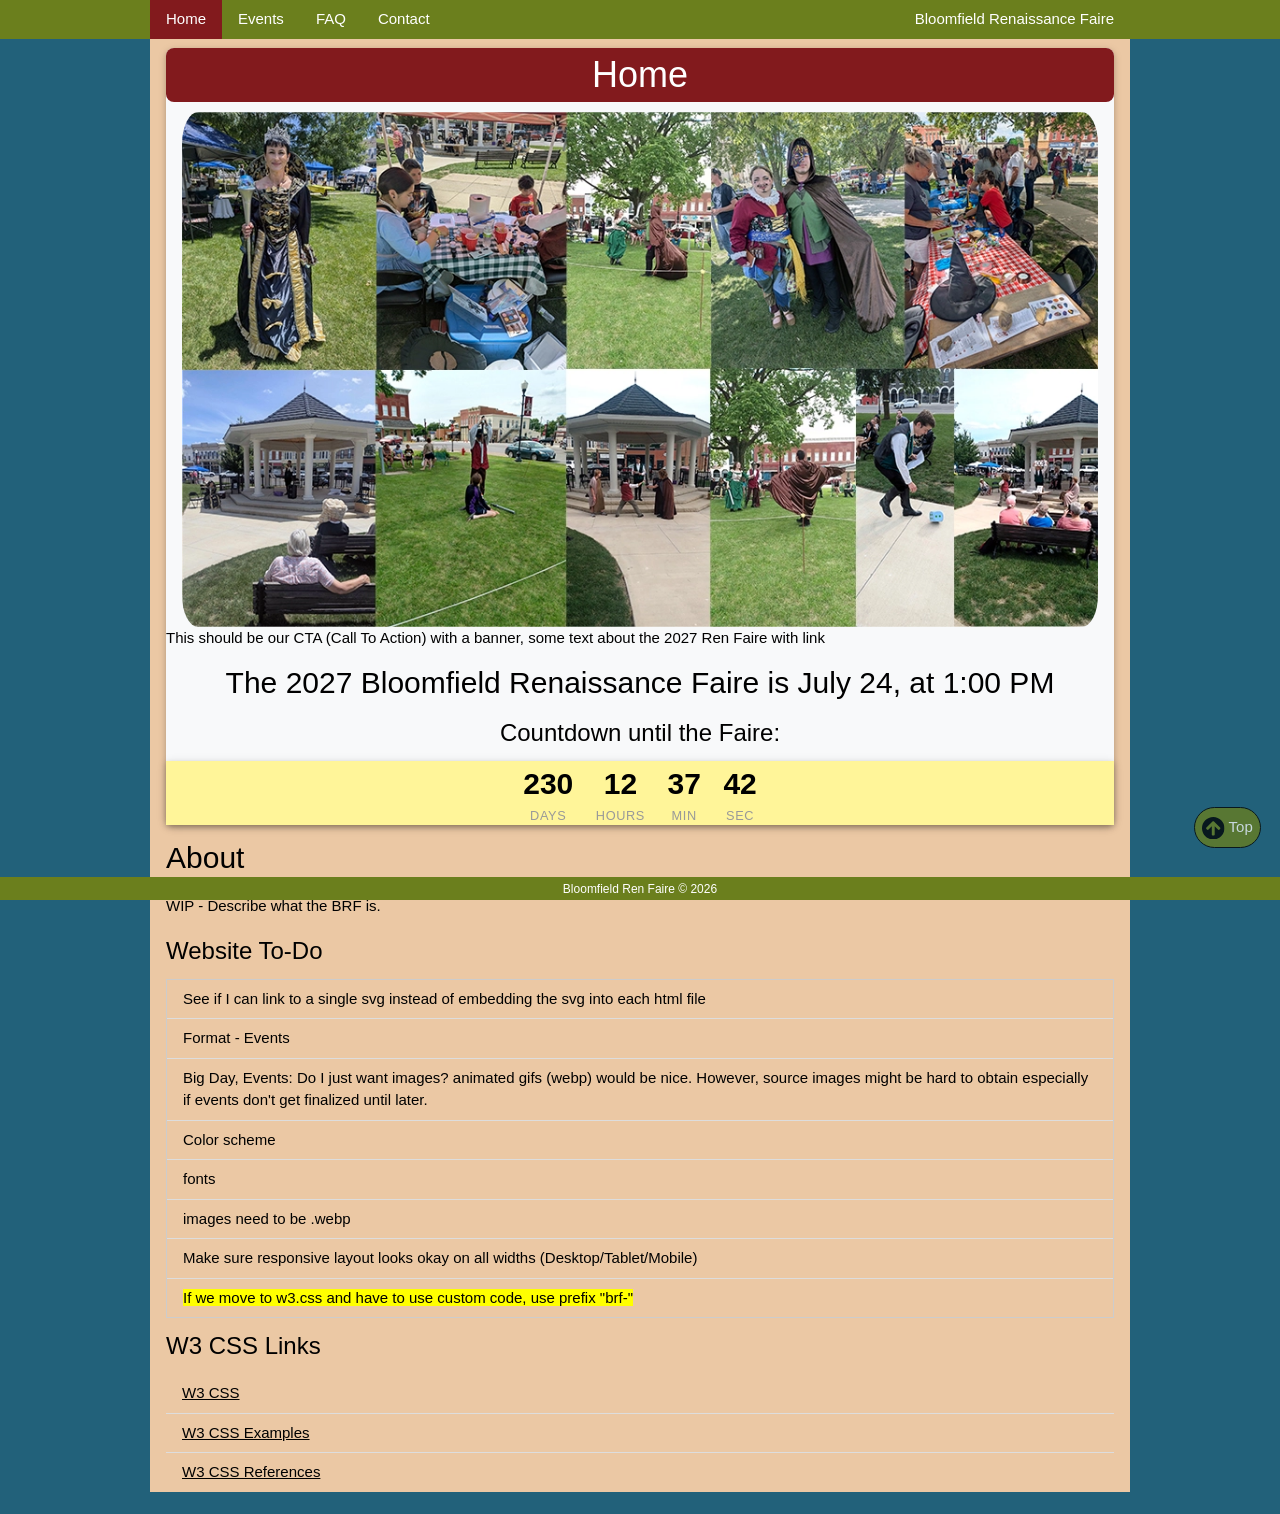
==== index.html @ 75dfee4a "0.0.5" ====
<!DOCTYPE html>
<html lang="en">
<head>
    <meta charset="UTF-8">
    <meta name="viewport" content="width=device-width, initial-scale=1.0">
    <link rel="shortcut icon" href="images/favicon.ico">
    <!-- W3 CSS -->
    <link rel="stylesheet" href="css/w3.css">
    <!-- Custom CSS -->
    <link rel="stylesheet" href="css/brf-css.css">
    <title>Bloomfield Ren Faire</title>
</head>
<body>

<header class="w3-top brf-green">
    <!-- 
        Currently, we need two menus. The Desktop menu needs to be at least allowed to show the mobile menu button and hide other desktop menu links.
    -->
    <nav class="w3-bar w3-content">
        <a class="w3-bar-item w3-button w3-hide-large w3-hide-medium w3-right" href="javascript:void(0)" onclick="mobileMenu()"><svg class="icon"><use href="#icon-bars"></use></svg></a>
        <a href="index.html" class="w3-bar-item w3-button w3-right w3-hide-small w3-text-white">Bloomfield Renaissance Faire</a>
        <a href="index.html" class="w3-bar-item w3-button w3-hide-small w3-text-white brf-maroon">Home</a>
        <a href="events.html" class="w3-bar-item w3-button w3-hide-small w3-text-white">Events</a>
        <a href="faq.html" class="w3-bar-item w3-button w3-hide-small w3-text-white">FAQ</a>
        <a href="contact.html" class="w3-bar-item w3-button w3-hide-small w3-text-white">Contact</a>
    </nav>
    <nav class="w3-bar-block w3-hide w3-hide-large w3-hide-medium" id="mobileMenu">
        <a href="index.html" class="w3-bar-item w3-button w3-mobile w3-text-white brf-maroon">Home</a>
        <a href="events.html" class="w3-bar-item w3-button w3-mobile w3-text-white">Events</a>
        <a href="faq.html" class="w3-bar-item w3-button w3-mobile w3-text-white">FAQ</a>
        <a href="contact.html" class="w3-bar-item w3-button w3-mobile w3-text-white">Contact</a>
    </nav>
</header>
    <main class="w3-content w3-container brf-parchment">
        <section class="w3-card w3-round-large w3-paper">
            <h1 class="w3-text-center w3-round-large w3-text-white brf-maroon">Home</h1>
            <img class="w3-image w3-round-xxlarge w3-container" src="images/home-banner.webp" alt="BRF Welcome Banner">
            <figcaption>
                This should be our CTA (Call To Action) with a banner, some text about the 2027 Ren Faire with link
                <h2 class="w3-text-center">The 2027 Bloomfield Renaissance Faire is July 24, at 1:00 PM</h2>
                <h3 class="w3-text-center" id="target-label">Countdown until the Faire:</h1>

                <div class="w3-flex w3-card w3-note countdown" id="countdown">
                    <div class="w3-text-center">
                        <div class="value" id="days">--</div>
                        <div class="label">Days</div>
                    </div>
                    <div class="w3-text-center">
                        <div class="value" id="hours">--</div>
                        <div class="label">Hours</div>
                    </div>
                    <div class="w3-text-center">
                        <div class="value" id="minutes">--</div>
                        <div class="label">Min</div>
                    </div>
                    <div class="w3-text-center">
                        <div class="value" id="seconds">--</div>
                        <div class="label">Sec</div>
                    </div>
                </div>

                <div class="debug" id="debug"></div>
            </figcaption>
        </section>
        <section>
            <h2>About</h2>
            <p>WIP - Describe what the BRF is.</p>
        </section>
        <section>
            <h3>Website To-Do</h3>
            <ul class="w3-ul w3-border">
                <li>See if I can link to a single svg instead of embedding the svg into each html file</li>
                <li>Format - Events</li>
                <li>Big Day, Events: Do I just want images? animated gifs (webp) would be nice. However, source images might be hard to obtain especially if events don't get finalized until later.</li>
                <li>Color scheme</li>
                <li>fonts</li>
                <li>images need to be .webp</li>
                <li>Make sure responsive layout looks okay on all widths (Desktop/Tablet/Mobile)</li>
                <li><mark>If we move to w3.css and have to use custom code, use prefix "brf-"</mark></li>
            </ul>
        </section>
        <section> 
            <h3>W3 CSS Links</h3>
            <ul class="w3-ul">
                <li><a href="https://www.w3schools.com/w3css/default.asp" target="_blank">W3 CSS</a></li>
                <li><a href="https://www.w3schools.com/w3css/w3css_examples.asp" target="_blank">W3 CSS Examples</a></li>
                <li><a href="https://www.w3schools.com/w3css/w3css_references.asp" target="_blank">W3 CSS References</a></li>
            </ul>
        </section>

        <a href="#" class="to-top w3-button w3-text-white"><svg class="icon"><use href="#icon-up-arrow"></use></svg> Top</a>
    </main>
    <footer class="w3-bottom w3-container w3-text-center w3-text-white brf-green">
        <small>Bloomfield Ren Faire &copy <span id="copyright-year"></span></small>
    </footer>
    <!-- Custom Javascript -->
	<script src="js/brf-general.js"></script>
	<script src="js/brf-countdown.js"></script>
    <!-- ============================================= -->
    <!-- The Sprite Sheet                              -->
    <!-- Hidden on the page, referenced above via <use>. -->
    <!-- Add new <symbol> blocks here as your icon set   -->
    <!-- grows. Each needs a unique id and a viewBox.    -->
    <!-- ============================================= -->
    <svg style="display:none">
        <symbol id="icon-bars" viewBox="0 0 100 88">
            <path d="M17.86,111.61C7.99,111.61 0,103.61 0,93.75L0,49.11C0,39.24 7.99,31.25 17.86,31.25L482.15,31.25C492.02,31.25 500.01,39.25 500.01,49.11L500.01,93.75C500.01,103.62 492.01,111.61 482.15,111.61L17.86,111.61ZM17.86,290.18C7.99,290.18 0,282.18 0,272.32L0,227.68C0,217.81 8,209.82 17.86,209.82L482.15,209.82C492.02,209.82 500.01,217.82 500.01,227.68L500.01,272.32C500.01,282.19 492.01,290.18 482.15,290.18L17.86,290.18ZM17.86,468.75C7.99,468.75 0,460.75 0,450.89L0,406.25C0,396.38 8,388.39 17.86,388.39L482.15,388.39C492.02,388.39 500.01,396.39 500.01,406.25L500.01,450.89C500.01,460.76 492.01,468.75 482.15,468.75L17.86,468.75Z" transform="matrix(1,0,0,1,-150,-6.249875) matrix(1.05,0,0,1.18125,600.059991,18.379994) matrix(0.190472,0,0,0.169309,-428.628544,-15.559782)" />
        </symbol>

        <symbol id="icon-up-arrow" viewBox="0 0 100 100">
            <path d="M0,250C0,111.9 111.9,0 250,0C388.1,0 500,111.9 500,250C500,388.1 388.1,500 250,500C111.9,500 0,388.1 0,250ZM144.76,279.13L217.74,203.02L217.74,387.09C217.74,400.5 228.53,411.28 241.93,411.28L258.06,411.28C271.47,411.28 282.25,400.49 282.25,387.09L282.25,203.02L355.23,279.13C364.6,288.91 380.23,289.11 389.81,279.53L400.8,268.44C410.28,258.96 410.28,243.64 400.8,234.27L267.13,100.5C257.65,91.02 242.33,91.02 232.96,100.5L99.09,234.27C89.61,243.75 89.61,259.07 99.09,268.44L110.08,279.53C119.76,289.11 135.38,288.9 144.76,279.13Z" transform="matrix(1,0,0,1,-300,-0) matrix(1,0,0,1,150,0) matrix(0.2,0,0,0.2,150,0)" />
        </symbol>

        <symbol id="icon-envelope" viewBox="-12 -8 100 75">
            <path d="M490.53,186.33C494.34,183.3 500,186.13 500,190.92L500,390.63C500,416.51 479,437.51 453.12,437.51L46.88,437.51C21,437.51 0,416.51 0,390.63L0,191.02C0,186.14 5.57,183.4 9.47,186.43C31.34,203.42 60.35,225 159.96,297.37C180.57,312.41 215.33,344.05 250,343.85C284.86,344.14 320.31,311.82 340.14,297.37C439.75,225.01 468.66,203.33 490.53,186.33ZM250,312.5L250,312.49C227.34,312.88 194.73,283.97 178.32,272.06C48.73,178.02 38.86,169.72 8.98,146.38C3.32,141.88 0,135.15 0,127.92L0,109.37C0,83.5 21,62.5 46.88,62.5L453.12,62.5C479,62.5 500,83.5 500,109.38L500,127.93C500,135.16 496.68,142 491.02,146.39C461.13,169.82 451.27,178.03 321.68,272.07C305.27,283.98 272.66,312.89 250,312.5Z" transform="matrix(1,0,0,1,-162.5,-321.87425) matrix(0.15,0,0,0.15,162.5,312.49925)" />
        </symbol>

        <symbol id="icon-facebook-square" viewBox="0 0 640 640">
            <path d="M160 96C124.7 96 96 124.7 96 160L96 480C96 515.3 124.7 544 160 544L258.2 544L258.2 398.2L205.4 398.2L205.4 320L258.2 320L258.2 286.3C258.2 199.2 297.6 158.8 383.2 158.8C399.4 158.8 427.4 162 438.9 165.2L438.9 236C432.9 235.4 422.4 235 409.3 235C367.3 235 351.1 250.9 351.1 292.2L351.1 320L434.7 320L420.3 398.2L351 398.2L351 544L480 544C515.3 544 544 515.3 544 480L544 160C544 124.7 515.3 96 480 96L160 96z"/>
        </symbol>

        <symbol id="icon-instagram-square" viewBox="0 0 640 640">
            <path d="M290.4 275.7C274 286 264.5 304.5 265.5 323.8C266.6 343.2 278.2 360.4 295.6 368.9C313.1 377.3 333.8 375.5 349.6 364.3C366 354 375.5 335.5 374.5 316.2C373.4 296.8 361.8 279.6 344.4 271.1C326.9 262.7 306.2 264.5 290.4 275.7zM432.7 207.3C427.5 202.1 421.2 198 414.3 195.3C396.2 188.2 356.7 188.5 331.2 188.8C327.1 188.8 323.3 188.9 320 188.9C316.7 188.9 312.8 188.9 308.6 188.8C283.1 188.5 243.8 188.1 225.7 195.3C218.8 198 212.6 202.1 207.3 207.3C202 212.5 198 218.8 195.3 225.7C188.2 243.8 188.6 283.4 188.8 308.9C188.8 313 188.9 316.8 188.9 320C188.9 323.2 188.9 327 188.8 331.1C188.6 356.6 188.2 396.2 195.3 414.3C198 421.2 202.1 427.4 207.3 432.7C212.5 438 218.8 442 225.7 444.7C243.8 451.8 283.3 451.5 308.8 451.2C312.9 451.2 316.7 451.1 320 451.1C323.3 451.1 327.2 451.1 331.4 451.2C356.9 451.5 396.2 451.9 414.3 444.7C421.2 442 427.4 437.9 432.7 432.7C438 427.5 442 421.2 444.7 414.3C451.9 396.3 451.5 356.9 451.2 331.3C451.2 327.1 451.1 323.2 451.1 319.9C451.1 316.6 451.1 312.8 451.2 308.5C451.5 283 451.9 243.6 444.7 225.5C442 218.6 437.9 212.4 432.7 207.1L432.7 207.3zM365.6 251.8C383.7 263.9 396.2 282.7 400.5 304C404.8 325.3 400.3 347.5 388.2 365.6C382.2 374.6 374.5 382.2 365.6 388.2C356.7 394.2 346.6 398.3 336 400.4C314.7 404.6 292.5 400.2 274.4 388.1C256.3 376 243.8 357.2 239.5 335.9C235.2 314.6 239.7 292.4 251.7 274.3C263.7 256.2 282.6 243.7 303.9 239.4C325.2 235.1 347.4 239.6 365.5 251.6L365.6 251.6zM394.8 250.5C391.7 248.4 389.2 245.4 387.7 241.9C386.2 238.4 385.9 234.6 386.6 230.8C387.3 227 389.2 223.7 391.8 221C394.4 218.3 397.9 216.5 401.6 215.8C405.3 215.1 409.2 215.4 412.7 216.9C416.2 218.4 419.2 220.8 421.3 223.9C423.4 227 424.5 230.7 424.5 234.5C424.5 237 424 239.5 423.1 241.8C422.2 244.1 420.7 246.2 419 248C417.3 249.8 415.1 251.2 412.8 252.2C410.5 253.2 408 253.7 405.5 253.7C401.7 253.7 398 252.6 394.9 250.5L394.8 250.5zM544 160C544 124.7 515.3 96 480 96L160 96C124.7 96 96 124.7 96 160L96 480C96 515.3 124.7 544 160 544L480 544C515.3 544 544 515.3 544 480L544 160zM453 453C434.3 471.7 411.6 477.6 386 478.9C359.6 480.4 280.4 480.4 254 478.9C228.4 477.6 205.7 471.7 187 453C168.3 434.3 162.4 411.6 161.2 386C159.7 359.6 159.7 280.4 161.2 254C162.5 228.4 168.3 205.7 187 187C205.7 168.3 228.5 162.4 254 161.2C280.4 159.7 359.6 159.7 386 161.2C411.6 162.5 434.3 168.3 453 187C471.7 205.7 477.6 228.4 478.8 254C480.3 280.3 480.3 359.4 478.8 385.9C477.5 411.5 471.7 434.2 453 452.9L453 453z"/>
        </symbol>

        <symbol id="icon-tiktok" viewBox="0 0 640 640">
            <path d="M544.5 273.9C500.5 274 457.5 260.3 421.7 234.7L421.7 413.4C421.7 446.5 411.6 478.8 392.7 506C373.8 533.2 347.1 554 316.1 565.6C285.1 577.2 251.3 579.1 219.2 570.9C187.1 562.7 158.3 545 136.5 520.1C114.7 495.2 101.2 464.1 97.5 431.2C93.8 398.3 100.4 365.1 116.1 336C131.8 306.9 156.1 283.3 185.7 268.3C215.3 253.3 248.6 247.8 281.4 252.3L281.4 342.2C266.4 337.5 250.3 337.6 235.4 342.6C220.5 347.6 207.5 357.2 198.4 369.9C189.3 382.6 184.4 398 184.5 413.8C184.6 429.6 189.7 444.8 199 457.5C208.3 470.2 221.4 479.6 236.4 484.4C251.4 489.2 267.5 489.2 282.4 484.3C297.3 479.4 310.4 469.9 319.6 457.2C328.8 444.5 333.8 429.1 333.8 413.4L333.8 64L421.8 64C421.7 71.4 422.4 78.9 423.7 86.2C426.8 102.5 433.1 118.1 442.4 131.9C451.7 145.7 463.7 157.5 477.6 166.5C497.5 179.6 520.8 186.6 544.6 186.6L544.6 274z"/>
        </symbol>

        <symbol id="icon-bpl" viewBox="0 0 100 100">
            <path d="M0,-1.046C-0.229,-1.096 -0.664,-1.177 -1.258,-1.275C-2.076,-2.069 -3.303,-3.435 -3.534,-4.166C-3.889,-5.292 -3.895,-7.152 -3.895,-7.171L-3.895,-7.902L-4.625,-7.921C-5.168,-7.935 -17.946,-8.233 -23.57,-6.435C-29.168,-4.644 -30.784,-2.978 -30.95,-2.794C-31.227,-2.485 -31.202,-2.011 -30.894,-1.734C-30.586,-1.457 -30.113,-1.481 -29.834,-1.79C-29.826,-1.798 -28.329,-3.338 -23.113,-5.006C-18.46,-6.494 -8.164,-6.471 -5.373,-6.433C-5.349,-5.976 -5.295,-5.364 -5.196,-4.759C-7.93,-4.942 -15.585,-5.388 -19.812,-4.95C-25.01,-4.411 -29.384,-1.724 -29.568,-1.61C-29.92,-1.392 -30.028,-0.93 -29.81,-0.578C-29.667,-0.349 -29.422,-0.223 -29.171,-0.223C-29.037,-0.223 -28.9,-0.26 -28.777,-0.336C-28.735,-0.362 -24.502,-2.955 -19.657,-3.458C-15.286,-3.912 -6.783,-3.366 -4.752,-3.224C-4.484,-2.701 -4.066,-2.14 -3.636,-1.63C-9.253,-2.399 -19.637,-3.378 -24.862,-1.618C-26.778,-0.973 -28.651,0.388 -30.004,1.539C-30.52,-0.369 -32.245,-1.78 -34.316,-1.78C-36.337,-1.78 -38.026,-0.433 -38.586,1.406C-39.925,0.285 -41.729,-0.998 -43.571,-1.618C-48.796,-3.378 -59.18,-2.399 -64.797,-1.63C-64.367,-2.14 -63.949,-2.701 -63.681,-3.224C-61.65,-3.366 -53.147,-3.912 -48.776,-3.458C-43.931,-2.955 -39.698,-0.362 -39.656,-0.336C-39.533,-0.26 -39.396,-0.223 -39.262,-0.223C-39.011,-0.223 -38.766,-0.349 -38.623,-0.578C-38.405,-0.93 -38.513,-1.392 -38.865,-1.61C-39.049,-1.724 -43.423,-4.411 -48.622,-4.95C-52.848,-5.388 -60.503,-4.942 -63.237,-4.759C-63.138,-5.364 -63.084,-5.976 -63.06,-6.433C-60.269,-6.471 -49.973,-6.494 -45.32,-5.006C-40.104,-3.338 -38.607,-1.798 -38.599,-1.79C-38.32,-1.481 -37.847,-1.457 -37.539,-1.734C-37.231,-2.011 -37.206,-2.485 -37.483,-2.794C-37.649,-2.978 -39.265,-4.644 -44.863,-6.435C-50.487,-8.233 -63.265,-7.935 -63.808,-7.921L-64.538,-7.902L-64.539,-7.171C-64.539,-7.152 -64.544,-5.292 -64.899,-4.166C-65.13,-3.435 -66.357,-2.069 -67.175,-1.275C-67.769,-1.177 -68.204,-1.096 -68.433,-1.046C-68.837,-0.957 -69.093,-0.557 -69.004,-0.152C-68.916,0.251 -68.514,0.509 -68.111,0.419C-65.345,-0.189 -50.257,-2.287 -44.05,-0.196C-42.042,0.48 -40,2.119 -38.743,3.263C-38.465,5.472 -36.6,7.187 -34.316,7.187C-32.101,7.187 -30.272,5.577 -29.909,3.465C-28.681,2.323 -26.515,0.522 -24.383,-0.196C-18.176,-2.287 -3.088,-0.189 -0.322,0.419C0.081,0.509 0.483,0.251 0.571,-0.152C0.66,-0.557 0.404,-0.957 0,-1.046" style="fill-rule:nonzero" transform="matrix(1,0,0,1,-299.844919,-900) matrix(1,0,0,1,299.844919,0) matrix(1,0,0,1,15.1945,928.7642) matrix(1.077426,0,0,1.077426,71.671254,36.372561)" />
            <path d="M0,9.211C0.249,8.652 0.691,8.168 1.376,7.924C2.731,7.442 3.372,5.894 2.755,4.595C2.441,3.935 2.451,3.267 2.673,2.694L-0.021,0C-2.193,2.505 -3.576,5.7 -3.805,9.211L0,9.211Z" style="fill-rule:nonzero" transform="matrix(1,0,0,1,-299.844919,-900) matrix(1,0,0,1,299.844919,0) matrix(1,0,0,1,15.1945,928.7642) matrix(1.077426,0,0,1.077426,22.479529,15.736293)" />
            <path d="M-4.197,-13.279L-0.392,-13.279C-0.623,-7.178 -2.961,-1.147 -7.403,3.64L-10.111,0.932C-6.42,-3.103 -4.447,-8.156 -4.197,-13.279" style="fill-rule:nonzero" transform="matrix(1,0,0,1,-299.844919,-900) matrix(1,0,0,1,299.844919,0) matrix(1,0,0,1,15.1945,928.7642) matrix(-0.761855,-0.761855,-0.761855,0.761855,3.734395,17.247117)" />
            <path d="M1.092,-0.017C0.636,4.026 1.594,7.935 3.603,11.194L1.092,12.97C-1.367,9.064 -2.533,4.342 -1.941,-0.538L1.092,-0.017Z" style="fill-rule:nonzero" transform="matrix(1,0,0,1,-299.844919,-900) matrix(1,0,0,1,299.844919,0) matrix(1,0,0,1,15.1945,928.7642) matrix(1.061912,0.182184,0.182184,-1.061912,15.068913,25.443299)" />
            <path d="M0,5.944C0.573,5.721 1.241,5.712 1.902,6.026C3.201,6.643 4.749,6.002 5.23,4.647L5.231,4.647C5.474,3.962 5.959,3.52 6.517,3.271L6.517,-0.699C2.987,-0.429 -0.211,1.013 -2.703,3.241L0,5.944Z" style="fill-rule:nonzero" transform="matrix(1,0,0,1,-299.844919,-900) matrix(1,0,0,1,299.844919,0) matrix(1,0,0,1,15.1945,928.7642) matrix(1.077426,0,0,1.077426,26.883293,10.710962)" />
            <path d="M4.862,-1.85C4.418,1.98 5.216,5.954 7.364,9.433L4.862,11.223C2.227,7.05 1.26,2.254 1.827,-2.353L4.862,-1.85Z" style="fill-rule:nonzero" transform="matrix(1,0,0,1,-299.844919,-900) matrix(1,0,0,1,299.844919,0) matrix(1,0,0,1,15.1945,928.7642) matrix(0.626732,0.876387,0.876387,-0.626732,21.022568,7.260719)" />
            <path d="M-7.277,-9.643L-3.614,-9.643C-3.859,-3.117 -6.471,2.802 -10.622,7.277L-13.306,4.592C-9.803,0.81 -7.563,-4.161 -7.277,-9.643" style="fill-rule:nonzero" transform="matrix(1,0,0,1,-299.844919,-900) matrix(1,0,0,1,299.844919,0) matrix(1,0,0,1,15.1945,928.7642) matrix(0,-1.077426,-1.077426,0,23.514827,-5.53878)" />
            <path d="M0,0.617C0.559,0.866 1.043,1.308 1.287,1.993C1.769,3.348 3.317,3.989 4.616,3.372C5.276,3.058 5.944,3.068 6.517,3.29L9.409,0.399C6.855,-1.805 3.586,-3.19 0,-3.372L0,0.617Z" style="fill-rule:nonzero" transform="matrix(1,0,0,1,-299.844919,-900) matrix(1,0,0,1,299.844919,0) matrix(1,0,0,1,15.1945,928.7642) matrix(1.077426,0,0,1.077426,36.05984,13.57002)" />
            <path d="M6.943,-7.155C6.442,-3.044 7.405,0.935 9.448,4.239L6.943,6.024C4.446,2.073 3.273,-2.718 3.909,-7.665L6.943,-7.155Z" style="fill-rule:nonzero" transform="matrix(1,0,0,1,-299.844919,-900) matrix(1,0,0,1,299.844919,0) matrix(1,0,0,1,15.1945,928.7642) matrix(-0.178467,1.062543,1.062543,0.178467,44.901818,1.681121)" />
            <path d="M-5.107,-2.828L-1.581,-2.828C-1.811,3.272 -4.148,9.304 -8.591,14.092L-11.173,11.51C-7.393,7.458 -5.369,2.353 -5.107,-2.828" style="fill-rule:nonzero" transform="matrix(1,0,0,1,-299.844919,-900) matrix(1,0,0,1,299.844919,0) matrix(1,0,0,1,15.1945,928.7642) matrix(0.761855,-0.761855,-0.761855,-0.761855,53.34097,2.54682)" />
            <path d="M0,16.921L3.434,16.921C3.19,10.395 0.577,4.476 -3.574,0L-6.06,2.486C-2.505,6.312 -0.248,11.359 0,16.921" style="fill-rule:nonzero" transform="matrix(1,0,0,1,-299.844919,-900) matrix(1,0,0,1,299.844919,0) matrix(1,0,0,1,15.1945,928.7642) matrix(1.077426,0,0,1.077426,59.665494,7.429337)" />
            <path d="M0,-3.615C0.223,-3.042 0.232,-2.374 -0.082,-1.713C-0.699,-0.414 -0.058,1.134 1.297,1.615C1.982,1.859 2.424,2.344 2.673,2.902L6.875,2.902C6.64,-0.708 5.18,-3.982 2.902,-6.517L0,-3.615Z" style="fill-rule:nonzero" transform="matrix(1,0,0,1,-299.844919,-900) matrix(1,0,0,1,299.844919,0) matrix(1,0,0,1,15.1945,928.7642) matrix(1.077426,0,0,1.077426,44.605446,22.53356)" />
            <path d="M4.445,-10.067C3.959,-6.177 4.758,-2.125 6.959,1.415L4.445,3.187C1.76,-1.049 0.799,-5.924 1.414,-10.592L4.445,-10.067Z" style="fill-rule:nonzero" transform="matrix(1,0,0,1,-299.844919,-900) matrix(1,0,0,1,299.844919,0) matrix(1,0,0,1,15.1945,928.7642) matrix(-0.880637,0.620746,0.620746,0.880637,59.418282,20.095478)" />
        </symbol>
    </svg>
</body>
</html>
---- css/brf-css.css ----
/*! Bloomfield Ren Faire version 0.0.5 - Aug 2026 */

/* Variables */
:root{
    --color-primary: #EBC8A4; /* Parchment */
    --color-secondary: #6B7F1D; /* Green */
    --color-accent: #821A1D; /* Maroon */
    --site-bg: #22617A; /* Blue */
}

.brf-parchment {
    background-color: var(--color-primary);
}

.brf-green {
    background-color: var(--color-secondary);
}

.brf-maroon {
    background-color: var(--color-accent);
}

.brf-blue {
    background-color: var(--site-bg);
}

body {
    background-color: var(--site-bg);
    margin-top: 38px;
    margin-bottom: 22px;
}

.to-top {
    background-color: var(--color-secondary);
    position: fixed;
    right: 1.25rem;
    bottom: 3.5rem;
    z-index: 2;
    opacity: 0.75;
    border-radius: 2rem;
    border: 0.1rem solid black;
    display: inline-block;
    padding: 0.5rem;
    vertical-align: middle;
}

/* Icons */
/* fill: currentColor makes the icon inherit the CSS `color` property,
     same as an icon font would with `color`, but with no font build step. */
    .icon {
        width: 1.5rem;
        height: 1.5rem;
        fill: currentColor;
        display: inline-block;
        vertical-align: middle;
    }
    
    #icon-up-arrow {
        color: black;
    }
    
    #icon-envelope {
        color: white;
    }
    
    #icon-facebook-square {
        color: #1877F2; /* Official color */
    }
    
    /* Special class to ensure icon reminds highly visible */
    .brf-bg-white {
        background-color: white;
    }
    
    .brf-bg-black {
        background-color: black;
    }
    
    #icon-instagram-square {
        color: #E1306C;  /* This is only one gradient color for now */
    }
    
    /* Countdown */
    .countdown {
        gap: 1.5rem;
        justify-content: center;
    }
    
    .value {
        font-size: 2rem;
        font-weight: 700;
        font-variant-numeric: tabular-nums;
    }
    
    .label {
        font-size: 0.85rem;
        text-transform: uppercase;
        letter-spacing: 0.05em;
        color: #999;
    }
    
    .debug {
        margin-top: 2rem;
        font-size: 0.9rem;
        color: #666;
        display: none; /* Hide this, display: inline to show for debugging help */
    }
    
    .finished {
        font-size: 1.5rem;
        color: #4ade80;
    }

    .brf-flex-center {
        justify-content: center;
    }
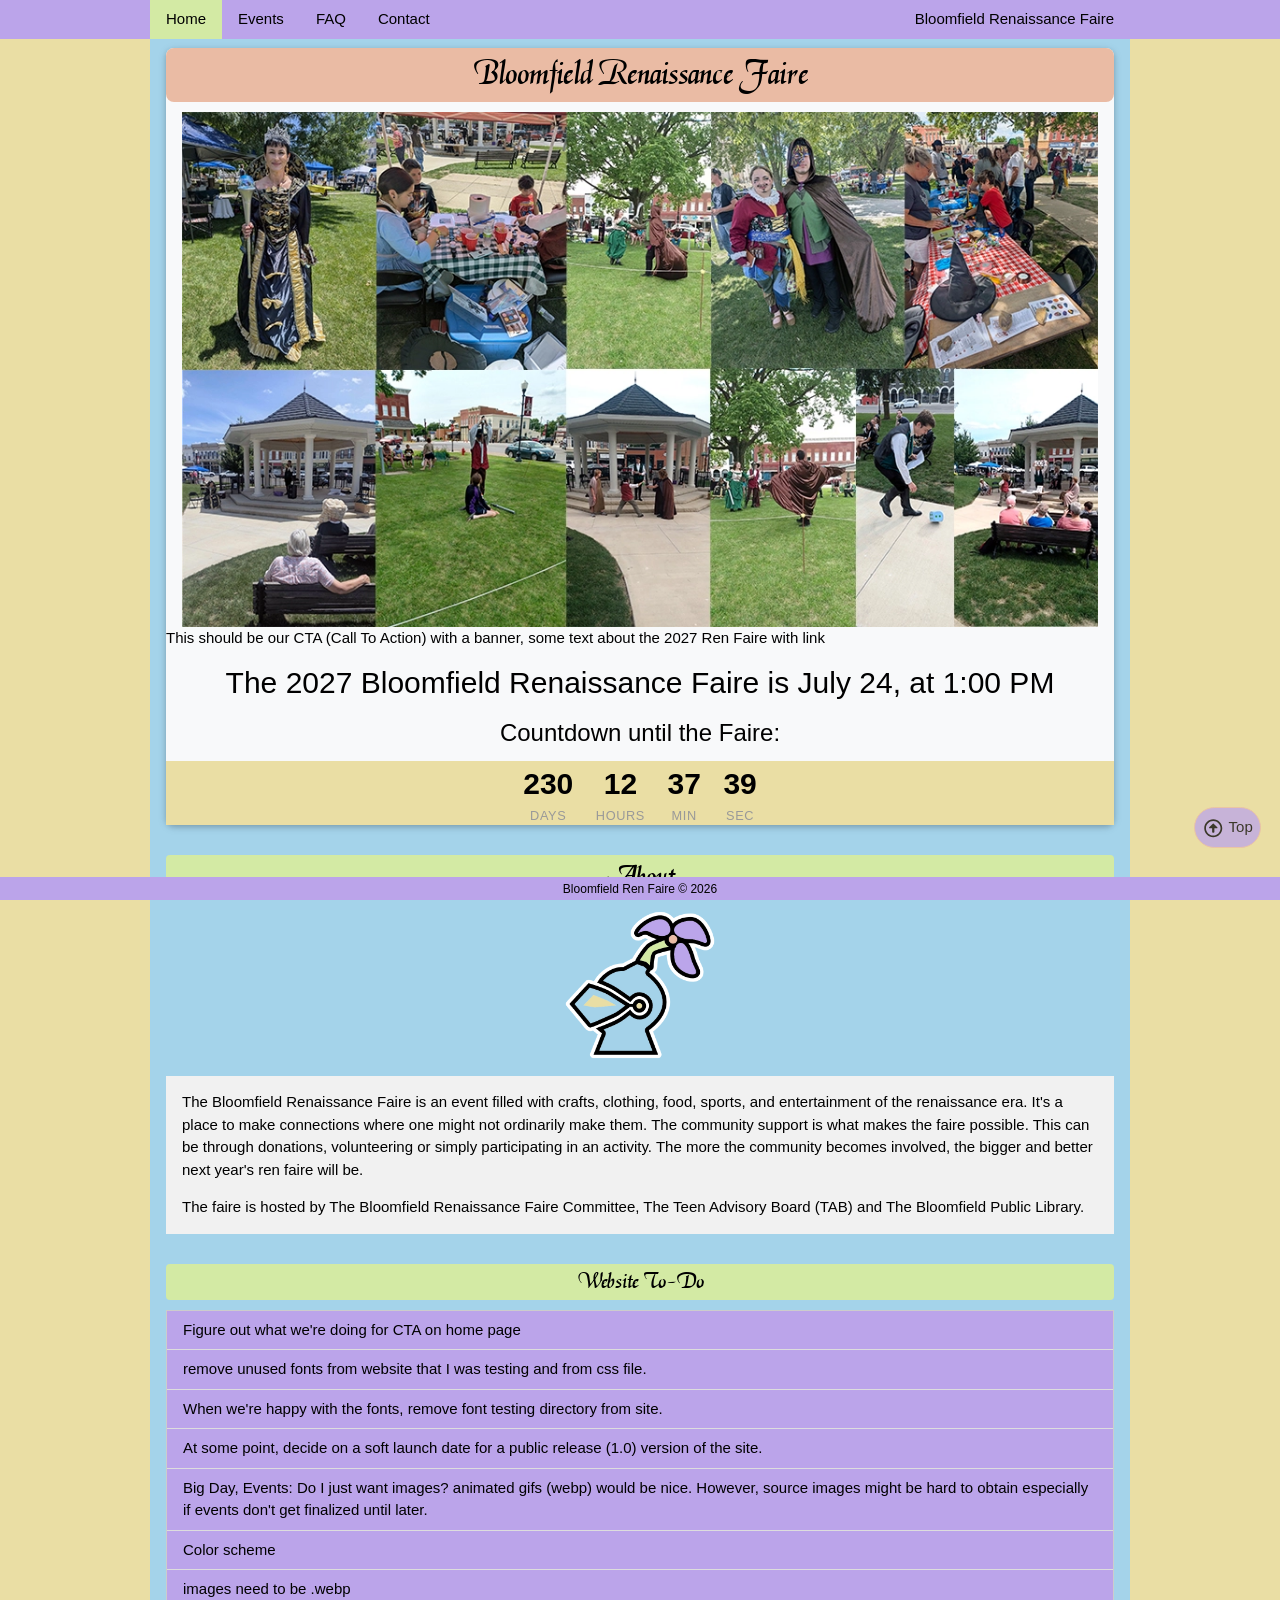
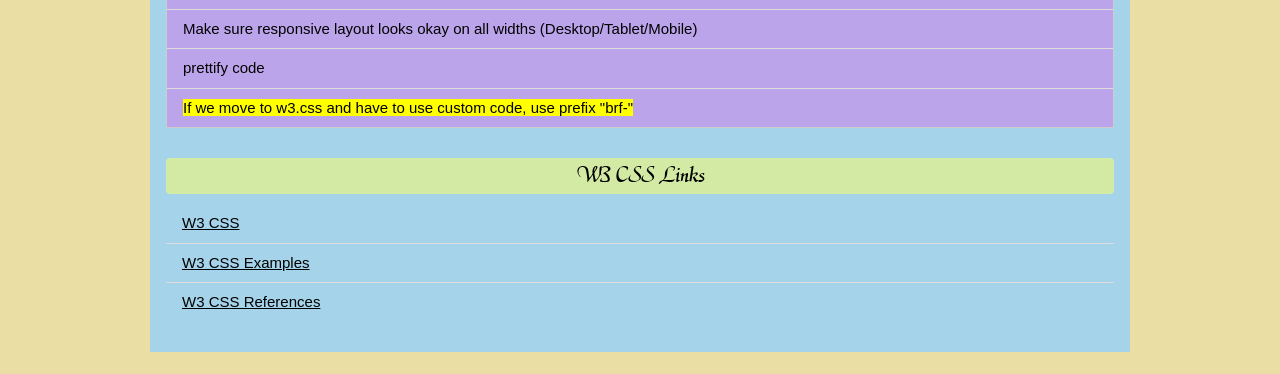
==== commit 5e013074: "0.0.6" ====
--- a/index.html
+++ b/index.html
@@ -12,35 +12,35 @@
 </head>
 <body>
 
-<header class="w3-top brf-green">
+<header class="w3-top brf-color-secondary">
     <!-- 
         Currently, we need two menus. The Desktop menu needs to be at least allowed to show the mobile menu button and hide other desktop menu links.
     -->
     <nav class="w3-bar w3-content">
-        <a class="w3-bar-item w3-button w3-hide-large w3-hide-medium w3-right" href="javascript:void(0)" onclick="mobileMenu()"><svg class="icon"><use href="#icon-bars"></use></svg></a>
-        <a href="index.html" class="w3-bar-item w3-button w3-right w3-hide-small w3-text-white">Bloomfield Renaissance Faire</a>
-        <a href="index.html" class="w3-bar-item w3-button w3-hide-small w3-text-white brf-maroon">Home</a>
-        <a href="events.html" class="w3-bar-item w3-button w3-hide-small w3-text-white">Events</a>
-        <a href="faq.html" class="w3-bar-item w3-button w3-hide-small w3-text-white">FAQ</a>
-        <a href="contact.html" class="w3-bar-item w3-button w3-hide-small w3-text-white">Contact</a>
+        <a class="w3-bar-item w3-button w3-hide-large w3-hide-medium w3-right" href="javascript:void(0)" onclick="mobileMenu()"><svg class="icon"><use href="images/sprite.svg#icon-bars"></use></svg></a>
+        <a href="index.html" class="w3-bar-item w3-button w3-right w3-hide-small">Bloomfield Renaissance Faire</a>
+        <a href="index.html" class="w3-bar-item w3-button w3-hide-small brf-color-tertiary">Home</a>
+        <a href="events.html" class="w3-bar-item w3-button w3-hide-small">Events</a>
+        <a href="faq.html" class="w3-bar-item w3-button w3-hide-small">FAQ</a>
+        <a href="contact.html" class="w3-bar-item w3-button w3-hide-small">Contact</a>
     </nav>
     <nav class="w3-bar-block w3-hide w3-hide-large w3-hide-medium" id="mobileMenu">
-        <a href="index.html" class="w3-bar-item w3-button w3-mobile w3-text-white brf-maroon">Home</a>
-        <a href="events.html" class="w3-bar-item w3-button w3-mobile w3-text-white">Events</a>
-        <a href="faq.html" class="w3-bar-item w3-button w3-mobile w3-text-white">FAQ</a>
-        <a href="contact.html" class="w3-bar-item w3-button w3-mobile w3-text-white">Contact</a>
+        <a href="index.html" class="w3-bar-item w3-button w3-mobile brf-color-tertiary">Home</a>
+        <a href="events.html" class="w3-bar-item w3-button w3-mobile">Events</a>
+        <a href="faq.html" class="w3-bar-item w3-button w3-mobile">FAQ</a>
+        <a href="contact.html" class="w3-bar-item w3-button w3-mobile">Contact</a>
     </nav>
 </header>
-    <main class="w3-content w3-container brf-parchment">
+    <main class="w3-content w3-container brf-color-primary">
         <section class="w3-card w3-round-large w3-paper">
-            <h1 class="w3-text-center w3-round-large w3-text-white brf-maroon">Home</h1>
-            <img class="w3-image w3-round-xxlarge w3-container" src="images/home-banner.webp" alt="BRF Welcome Banner">
+            <h1 class="w3-text-center w3-round-large brf-color-accent brf-font-magik">Bloomfield Renaissance Faire</h1>
+            <img class="w3-image w3-container" src="images/home-banner.webp" alt="BRF Welcome Banner">
             <figcaption>
                 This should be our CTA (Call To Action) with a banner, some text about the 2027 Ren Faire with link
                 <h2 class="w3-text-center">The 2027 Bloomfield Renaissance Faire is July 24, at 1:00 PM</h2>
                 <h3 class="w3-text-center" id="target-label">Countdown until the Faire:</h1>
 
-                <div class="w3-flex w3-card w3-note countdown" id="countdown">
+                <div class="w3-flex countdown brf-site-bg" id="countdown">
                     <div class="w3-text-center">
                         <div class="value" id="days">--</div>
                         <div class="label">Days</div>
@@ -63,24 +63,32 @@
             </figcaption>
         </section>
         <section>
-            <h2>About</h2>
-            <p>WIP - Describe what the BRF is.</p>
+            <h2 class="w3-text-center w3-round brf-color-tertiary brf-font-magik">About</h2>
+            <div class="w3-content w3-flex">
+                <img src="images/Sir-Flower-Pot-stroke-white.webp" alt="Sir Flower Pot with a white stroke" class="w3-image brf-icon-sir-flower-pot">
+            </div>
+            <div class="w3-panel w3-light-grey">
+                <p>The Bloomfield Renaissance Faire is an event filled with crafts, clothing, food, sports, and entertainment of the renaissance era. It's a place to make connections where one might not ordinarily make them. The community support is what makes the faire possible. This can be through donations, volunteering or simply participating in an activity. The more the community becomes involved, the bigger and better next year's ren faire will be.</p>
+                <p>The faire is hosted by The Bloomfield Renaissance Faire Committee, The Teen Advisory Board (TAB) and The Bloomfield Public Library.</p>
+            </div>
         </section>
         <section>
-            <h3>Website To-Do</h3>
-            <ul class="w3-ul w3-border">
-                <li>See if I can link to a single svg instead of embedding the svg into each html file</li>
-                <li>Format - Events</li>
+            <h3 class="w3-text-center w3-round brf-color-tertiary brf-font-magik">Website To-Do</h3>
+            <ul class="w3-ul w3-border brf-color-secondary">
+                <li>Figure out what we're doing for CTA on home page</li>
+                <li>remove unused fonts from website that I was testing and from css file.</li>
+                <li>When we're happy with the fonts, remove font testing directory from site.</li>
+                <li>At some point, decide on a soft launch date for a public release (1.0) version of the site.</li>
                 <li>Big Day, Events: Do I just want images? animated gifs (webp) would be nice. However, source images might be hard to obtain especially if events don't get finalized until later.</li>
                 <li>Color scheme</li>
-                <li>fonts</li>
                 <li>images need to be .webp</li>
                 <li>Make sure responsive layout looks okay on all widths (Desktop/Tablet/Mobile)</li>
+                <li>prettify code</li>
                 <li><mark>If we move to w3.css and have to use custom code, use prefix "brf-"</mark></li>
             </ul>
         </section>
         <section> 
-            <h3>W3 CSS Links</h3>
+            <h3 class="w3-text-center w3-round brf-color-tertiary brf-font-magik">W3 CSS Links</h3>
             <ul class="w3-ul">
                 <li><a href="https://www.w3schools.com/w3css/default.asp" target="_blank">W3 CSS</a></li>
                 <li><a href="https://www.w3schools.com/w3css/w3css_examples.asp" target="_blank">W3 CSS Examples</a></li>
@@ -88,60 +96,13 @@
             </ul>
         </section>
 
-        <a href="#" class="to-top w3-button w3-text-white"><svg class="icon"><use href="#icon-up-arrow"></use></svg> Top</a>
+        <a href="#" class="to-top w3-button"><svg class="icon"><use href="images/sprite.svg#icon-arrow-alt-circle-up"></use></svg> Top</a>
     </main>
-    <footer class="w3-bottom w3-container w3-text-center w3-text-white brf-green">
+    <footer class="w3-bottom w3-container w3-text-center brf-color-secondary">
         <small>Bloomfield Ren Faire &copy <span id="copyright-year"></span></small>
     </footer>
     <!-- Custom Javascript -->
 	<script src="js/brf-general.js"></script>
 	<script src="js/brf-countdown.js"></script>
-    <!-- ============================================= -->
-    <!-- The Sprite Sheet                              -->
-    <!-- Hidden on the page, referenced above via <use>. -->
-    <!-- Add new <symbol> blocks here as your icon set   -->
-    <!-- grows. Each needs a unique id and a viewBox.    -->
-    <!-- ============================================= -->
-    <svg style="display:none">
-        <symbol id="icon-bars" viewBox="0 0 100 88">
-            <path d="M17.86,111.61C7.99,111.61 0,103.61 0,93.75L0,49.11C0,39.24 7.99,31.25 17.86,31.25L482.15,31.25C492.02,31.25 500.01,39.25 500.01,49.11L500.01,93.75C500.01,103.62 492.01,111.61 482.15,111.61L17.86,111.61ZM17.86,290.18C7.99,290.18 0,282.18 0,272.32L0,227.68C0,217.81 8,209.82 17.86,209.82L482.15,209.82C492.02,209.82 500.01,217.82 500.01,227.68L500.01,272.32C500.01,282.19 492.01,290.18 482.15,290.18L17.86,290.18ZM17.86,468.75C7.99,468.75 0,460.75 0,450.89L0,406.25C0,396.38 8,388.39 17.86,388.39L482.15,388.39C492.02,388.39 500.01,396.39 500.01,406.25L500.01,450.89C500.01,460.76 492.01,468.75 482.15,468.75L17.86,468.75Z" transform="matrix(1,0,0,1,-150,-6.249875) matrix(1.05,0,0,1.18125,600.059991,18.379994) matrix(0.190472,0,0,0.169309,-428.628544,-15.559782)" />
-        </symbol>
-
-        <symbol id="icon-up-arrow" viewBox="0 0 100 100">
-            <path d="M0,250C0,111.9 111.9,0 250,0C388.1,0 500,111.9 500,250C500,388.1 388.1,500 250,500C111.9,500 0,388.1 0,250ZM144.76,279.13L217.74,203.02L217.74,387.09C217.74,400.5 228.53,411.28 241.93,411.28L258.06,411.28C271.47,411.28 282.25,400.49 282.25,387.09L282.25,203.02L355.23,279.13C364.6,288.91 380.23,289.11 389.81,279.53L400.8,268.44C410.28,258.96 410.28,243.64 400.8,234.27L267.13,100.5C257.65,91.02 242.33,91.02 232.96,100.5L99.09,234.27C89.61,243.75 89.61,259.07 99.09,268.44L110.08,279.53C119.76,289.11 135.38,288.9 144.76,279.13Z" transform="matrix(1,0,0,1,-300,-0) matrix(1,0,0,1,150,0) matrix(0.2,0,0,0.2,150,0)" />
-        </symbol>
-
-        <symbol id="icon-envelope" viewBox="-12 -8 100 75">
-            <path d="M490.53,186.33C494.34,183.3 500,186.13 500,190.92L500,390.63C500,416.51 479,437.51 453.12,437.51L46.88,437.51C21,437.51 0,416.51 0,390.63L0,191.02C0,186.14 5.57,183.4 9.47,186.43C31.34,203.42 60.35,225 159.96,297.37C180.57,312.41 215.33,344.05 250,343.85C284.86,344.14 320.31,311.82 340.14,297.37C439.75,225.01 468.66,203.33 490.53,186.33ZM250,312.5L250,312.49C227.34,312.88 194.73,283.97 178.32,272.06C48.73,178.02 38.86,169.72 8.98,146.38C3.32,141.88 0,135.15 0,127.92L0,109.37C0,83.5 21,62.5 46.88,62.5L453.12,62.5C479,62.5 500,83.5 500,109.38L500,127.93C500,135.16 496.68,142 491.02,146.39C461.13,169.82 451.27,178.03 321.68,272.07C305.27,283.98 272.66,312.89 250,312.5Z" transform="matrix(1,0,0,1,-162.5,-321.87425) matrix(0.15,0,0,0.15,162.5,312.49925)" />
-        </symbol>
-
-        <symbol id="icon-facebook-square" viewBox="0 0 640 640">
-            <path d="M160 96C124.7 96 96 124.7 96 160L96 480C96 515.3 124.7 544 160 544L258.2 544L258.2 398.2L205.4 398.2L205.4 320L258.2 320L258.2 286.3C258.2 199.2 297.6 158.8 383.2 158.8C399.4 158.8 427.4 162 438.9 165.2L438.9 236C432.9 235.4 422.4 235 409.3 235C367.3 235 351.1 250.9 351.1 292.2L351.1 320L434.7 320L420.3 398.2L351 398.2L351 544L480 544C515.3 544 544 515.3 544 480L544 160C544 124.7 515.3 96 480 96L160 96z"/>
-        </symbol>
-
-        <symbol id="icon-instagram-square" viewBox="0 0 640 640">
-            <path d="M290.4 275.7C274 286 264.5 304.5 265.5 323.8C266.6 343.2 278.2 360.4 295.6 368.9C313.1 377.3 333.8 375.5 349.6 364.3C366 354 375.5 335.5 374.5 316.2C373.4 296.8 361.8 279.6 344.4 271.1C326.9 262.7 306.2 264.5 290.4 275.7zM432.7 207.3C427.5 202.1 421.2 198 414.3 195.3C396.2 188.2 356.7 188.5 331.2 188.8C327.1 188.8 323.3 188.9 320 188.9C316.7 188.9 312.8 188.9 308.6 188.8C283.1 188.5 243.8 188.1 225.7 195.3C218.8 198 212.6 202.1 207.3 207.3C202 212.5 198 218.8 195.3 225.7C188.2 243.8 188.6 283.4 188.8 308.9C188.8 313 188.9 316.8 188.9 320C188.9 323.2 188.9 327 188.8 331.1C188.6 356.6 188.2 396.2 195.3 414.3C198 421.2 202.1 427.4 207.3 432.7C212.5 438 218.8 442 225.7 444.7C243.8 451.8 283.3 451.5 308.8 451.2C312.9 451.2 316.7 451.1 320 451.1C323.3 451.1 327.2 451.1 331.4 451.2C356.9 451.5 396.2 451.9 414.3 444.7C421.2 442 427.4 437.9 432.7 432.7C438 427.5 442 421.2 444.7 414.3C451.9 396.3 451.5 356.9 451.2 331.3C451.2 327.1 451.1 323.2 451.1 319.9C451.1 316.6 451.1 312.8 451.2 308.5C451.5 283 451.9 243.6 444.7 225.5C442 218.6 437.9 212.4 432.7 207.1L432.7 207.3zM365.6 251.8C383.7 263.9 396.2 282.7 400.5 304C404.8 325.3 400.3 347.5 388.2 365.6C382.2 374.6 374.5 382.2 365.6 388.2C356.7 394.2 346.6 398.3 336 400.4C314.7 404.6 292.5 400.2 274.4 388.1C256.3 376 243.8 357.2 239.5 335.9C235.2 314.6 239.7 292.4 251.7 274.3C263.7 256.2 282.6 243.7 303.9 239.4C325.2 235.1 347.4 239.6 365.5 251.6L365.6 251.6zM394.8 250.5C391.7 248.4 389.2 245.4 387.7 241.9C386.2 238.4 385.9 234.6 386.6 230.8C387.3 227 389.2 223.7 391.8 221C394.4 218.3 397.9 216.5 401.6 215.8C405.3 215.1 409.2 215.4 412.7 216.9C416.2 218.4 419.2 220.8 421.3 223.9C423.4 227 424.5 230.7 424.5 234.5C424.5 237 424 239.5 423.1 241.8C422.2 244.1 420.7 246.2 419 248C417.3 249.8 415.1 251.2 412.8 252.2C410.5 253.2 408 253.7 405.5 253.7C401.7 253.7 398 252.6 394.9 250.5L394.8 250.5zM544 160C544 124.7 515.3 96 480 96L160 96C124.7 96 96 124.7 96 160L96 480C96 515.3 124.7 544 160 544L480 544C515.3 544 544 515.3 544 480L544 160zM453 453C434.3 471.7 411.6 477.6 386 478.9C359.6 480.4 280.4 480.4 254 478.9C228.4 477.6 205.7 471.7 187 453C168.3 434.3 162.4 411.6 161.2 386C159.7 359.6 159.7 280.4 161.2 254C162.5 228.4 168.3 205.7 187 187C205.7 168.3 228.5 162.4 254 161.2C280.4 159.7 359.6 159.7 386 161.2C411.6 162.5 434.3 168.3 453 187C471.7 205.7 477.6 228.4 478.8 254C480.3 280.3 480.3 359.4 478.8 385.9C477.5 411.5 471.7 434.2 453 452.9L453 453z"/>
-        </symbol>
-
-        <symbol id="icon-tiktok" viewBox="0 0 640 640">
-            <path d="M544.5 273.9C500.5 274 457.5 260.3 421.7 234.7L421.7 413.4C421.7 446.5 411.6 478.8 392.7 506C373.8 533.2 347.1 554 316.1 565.6C285.1 577.2 251.3 579.1 219.2 570.9C187.1 562.7 158.3 545 136.5 520.1C114.7 495.2 101.2 464.1 97.5 431.2C93.8 398.3 100.4 365.1 116.1 336C131.8 306.9 156.1 283.3 185.7 268.3C215.3 253.3 248.6 247.8 281.4 252.3L281.4 342.2C266.4 337.5 250.3 337.6 235.4 342.6C220.5 347.6 207.5 357.2 198.4 369.9C189.3 382.6 184.4 398 184.5 413.8C184.6 429.6 189.7 444.8 199 457.5C208.3 470.2 221.4 479.6 236.4 484.4C251.4 489.2 267.5 489.2 282.4 484.3C297.3 479.4 310.4 469.9 319.6 457.2C328.8 444.5 333.8 429.1 333.8 413.4L333.8 64L421.8 64C421.7 71.4 422.4 78.9 423.7 86.2C426.8 102.5 433.1 118.1 442.4 131.9C451.7 145.7 463.7 157.5 477.6 166.5C497.5 179.6 520.8 186.6 544.6 186.6L544.6 274z"/>
-        </symbol>
-
-        <symbol id="icon-bpl" viewBox="0 0 100 100">
-            <path d="M0,-1.046C-0.229,-1.096 -0.664,-1.177 -1.258,-1.275C-2.076,-2.069 -3.303,-3.435 -3.534,-4.166C-3.889,-5.292 -3.895,-7.152 -3.895,-7.171L-3.895,-7.902L-4.625,-7.921C-5.168,-7.935 -17.946,-8.233 -23.57,-6.435C-29.168,-4.644 -30.784,-2.978 -30.95,-2.794C-31.227,-2.485 -31.202,-2.011 -30.894,-1.734C-30.586,-1.457 -30.113,-1.481 -29.834,-1.79C-29.826,-1.798 -28.329,-3.338 -23.113,-5.006C-18.46,-6.494 -8.164,-6.471 -5.373,-6.433C-5.349,-5.976 -5.295,-5.364 -5.196,-4.759C-7.93,-4.942 -15.585,-5.388 -19.812,-4.95C-25.01,-4.411 -29.384,-1.724 -29.568,-1.61C-29.92,-1.392 -30.028,-0.93 -29.81,-0.578C-29.667,-0.349 -29.422,-0.223 -29.171,-0.223C-29.037,-0.223 -28.9,-0.26 -28.777,-0.336C-28.735,-0.362 -24.502,-2.955 -19.657,-3.458C-15.286,-3.912 -6.783,-3.366 -4.752,-3.224C-4.484,-2.701 -4.066,-2.14 -3.636,-1.63C-9.253,-2.399 -19.637,-3.378 -24.862,-1.618C-26.778,-0.973 -28.651,0.388 -30.004,1.539C-30.52,-0.369 -32.245,-1.78 -34.316,-1.78C-36.337,-1.78 -38.026,-0.433 -38.586,1.406C-39.925,0.285 -41.729,-0.998 -43.571,-1.618C-48.796,-3.378 -59.18,-2.399 -64.797,-1.63C-64.367,-2.14 -63.949,-2.701 -63.681,-3.224C-61.65,-3.366 -53.147,-3.912 -48.776,-3.458C-43.931,-2.955 -39.698,-0.362 -39.656,-0.336C-39.533,-0.26 -39.396,-0.223 -39.262,-0.223C-39.011,-0.223 -38.766,-0.349 -38.623,-0.578C-38.405,-0.93 -38.513,-1.392 -38.865,-1.61C-39.049,-1.724 -43.423,-4.411 -48.622,-4.95C-52.848,-5.388 -60.503,-4.942 -63.237,-4.759C-63.138,-5.364 -63.084,-5.976 -63.06,-6.433C-60.269,-6.471 -49.973,-6.494 -45.32,-5.006C-40.104,-3.338 -38.607,-1.798 -38.599,-1.79C-38.32,-1.481 -37.847,-1.457 -37.539,-1.734C-37.231,-2.011 -37.206,-2.485 -37.483,-2.794C-37.649,-2.978 -39.265,-4.644 -44.863,-6.435C-50.487,-8.233 -63.265,-7.935 -63.808,-7.921L-64.538,-7.902L-64.539,-7.171C-64.539,-7.152 -64.544,-5.292 -64.899,-4.166C-65.13,-3.435 -66.357,-2.069 -67.175,-1.275C-67.769,-1.177 -68.204,-1.096 -68.433,-1.046C-68.837,-0.957 -69.093,-0.557 -69.004,-0.152C-68.916,0.251 -68.514,0.509 -68.111,0.419C-65.345,-0.189 -50.257,-2.287 -44.05,-0.196C-42.042,0.48 -40,2.119 -38.743,3.263C-38.465,5.472 -36.6,7.187 -34.316,7.187C-32.101,7.187 -30.272,5.577 -29.909,3.465C-28.681,2.323 -26.515,0.522 -24.383,-0.196C-18.176,-2.287 -3.088,-0.189 -0.322,0.419C0.081,0.509 0.483,0.251 0.571,-0.152C0.66,-0.557 0.404,-0.957 0,-1.046" style="fill-rule:nonzero" transform="matrix(1,0,0,1,-299.844919,-900) matrix(1,0,0,1,299.844919,0) matrix(1,0,0,1,15.1945,928.7642) matrix(1.077426,0,0,1.077426,71.671254,36.372561)" />
-            <path d="M0,9.211C0.249,8.652 0.691,8.168 1.376,7.924C2.731,7.442 3.372,5.894 2.755,4.595C2.441,3.935 2.451,3.267 2.673,2.694L-0.021,0C-2.193,2.505 -3.576,5.7 -3.805,9.211L0,9.211Z" style="fill-rule:nonzero" transform="matrix(1,0,0,1,-299.844919,-900) matrix(1,0,0,1,299.844919,0) matrix(1,0,0,1,15.1945,928.7642) matrix(1.077426,0,0,1.077426,22.479529,15.736293)" />
-            <path d="M-4.197,-13.279L-0.392,-13.279C-0.623,-7.178 -2.961,-1.147 -7.403,3.64L-10.111,0.932C-6.42,-3.103 -4.447,-8.156 -4.197,-13.279" style="fill-rule:nonzero" transform="matrix(1,0,0,1,-299.844919,-900) matrix(1,0,0,1,299.844919,0) matrix(1,0,0,1,15.1945,928.7642) matrix(-0.761855,-0.761855,-0.761855,0.761855,3.734395,17.247117)" />
-            <path d="M1.092,-0.017C0.636,4.026 1.594,7.935 3.603,11.194L1.092,12.97C-1.367,9.064 -2.533,4.342 -1.941,-0.538L1.092,-0.017Z" style="fill-rule:nonzero" transform="matrix(1,0,0,1,-299.844919,-900) matrix(1,0,0,1,299.844919,0) matrix(1,0,0,1,15.1945,928.7642) matrix(1.061912,0.182184,0.182184,-1.061912,15.068913,25.443299)" />
-            <path d="M0,5.944C0.573,5.721 1.241,5.712 1.902,6.026C3.201,6.643 4.749,6.002 5.23,4.647L5.231,4.647C5.474,3.962 5.959,3.52 6.517,3.271L6.517,-0.699C2.987,-0.429 -0.211,1.013 -2.703,3.241L0,5.944Z" style="fill-rule:nonzero" transform="matrix(1,0,0,1,-299.844919,-900) matrix(1,0,0,1,299.844919,0) matrix(1,0,0,1,15.1945,928.7642) matrix(1.077426,0,0,1.077426,26.883293,10.710962)" />
-            <path d="M4.862,-1.85C4.418,1.98 5.216,5.954 7.364,9.433L4.862,11.223C2.227,7.05 1.26,2.254 1.827,-2.353L4.862,-1.85Z" style="fill-rule:nonzero" transform="matrix(1,0,0,1,-299.844919,-900) matrix(1,0,0,1,299.844919,0) matrix(1,0,0,1,15.1945,928.7642) matrix(0.626732,0.876387,0.876387,-0.626732,21.022568,7.260719)" />
-            <path d="M-7.277,-9.643L-3.614,-9.643C-3.859,-3.117 -6.471,2.802 -10.622,7.277L-13.306,4.592C-9.803,0.81 -7.563,-4.161 -7.277,-9.643" style="fill-rule:nonzero" transform="matrix(1,0,0,1,-299.844919,-900) matrix(1,0,0,1,299.844919,0) matrix(1,0,0,1,15.1945,928.7642) matrix(0,-1.077426,-1.077426,0,23.514827,-5.53878)" />
-            <path d="M0,0.617C0.559,0.866 1.043,1.308 1.287,1.993C1.769,3.348 3.317,3.989 4.616,3.372C5.276,3.058 5.944,3.068 6.517,3.29L9.409,0.399C6.855,-1.805 3.586,-3.19 0,-3.372L0,0.617Z" style="fill-rule:nonzero" transform="matrix(1,0,0,1,-299.844919,-900) matrix(1,0,0,1,299.844919,0) matrix(1,0,0,1,15.1945,928.7642) matrix(1.077426,0,0,1.077426,36.05984,13.57002)" />
-            <path d="M6.943,-7.155C6.442,-3.044 7.405,0.935 9.448,4.239L6.943,6.024C4.446,2.073 3.273,-2.718 3.909,-7.665L6.943,-7.155Z" style="fill-rule:nonzero" transform="matrix(1,0,0,1,-299.844919,-900) matrix(1,0,0,1,299.844919,0) matrix(1,0,0,1,15.1945,928.7642) matrix(-0.178467,1.062543,1.062543,0.178467,44.901818,1.681121)" />
-            <path d="M-5.107,-2.828L-1.581,-2.828C-1.811,3.272 -4.148,9.304 -8.591,14.092L-11.173,11.51C-7.393,7.458 -5.369,2.353 -5.107,-2.828" style="fill-rule:nonzero" transform="matrix(1,0,0,1,-299.844919,-900) matrix(1,0,0,1,299.844919,0) matrix(1,0,0,1,15.1945,928.7642) matrix(0.761855,-0.761855,-0.761855,-0.761855,53.34097,2.54682)" />
-            <path d="M0,16.921L3.434,16.921C3.19,10.395 0.577,4.476 -3.574,0L-6.06,2.486C-2.505,6.312 -0.248,11.359 0,16.921" style="fill-rule:nonzero" transform="matrix(1,0,0,1,-299.844919,-900) matrix(1,0,0,1,299.844919,0) matrix(1,0,0,1,15.1945,928.7642) matrix(1.077426,0,0,1.077426,59.665494,7.429337)" />
-            <path d="M0,-3.615C0.223,-3.042 0.232,-2.374 -0.082,-1.713C-0.699,-0.414 -0.058,1.134 1.297,1.615C1.982,1.859 2.424,2.344 2.673,2.902L6.875,2.902C6.64,-0.708 5.18,-3.982 2.902,-6.517L0,-3.615Z" style="fill-rule:nonzero" transform="matrix(1,0,0,1,-299.844919,-900) matrix(1,0,0,1,299.844919,0) matrix(1,0,0,1,15.1945,928.7642) matrix(1.077426,0,0,1.077426,44.605446,22.53356)" />
-            <path d="M4.445,-10.067C3.959,-6.177 4.758,-2.125 6.959,1.415L4.445,3.187C1.76,-1.049 0.799,-5.924 1.414,-10.592L4.445,-10.067Z" style="fill-rule:nonzero" transform="matrix(1,0,0,1,-299.844919,-900) matrix(1,0,0,1,299.844919,0) matrix(1,0,0,1,15.1945,928.7642) matrix(-0.880637,0.620746,0.620746,0.880637,59.418282,20.095478)" />
-        </symbol>
-    </svg>
 </body>
 </html>
--- a/css/brf-css.css
+++ b/css/brf-css.css
@@ -1,33 +1,74 @@
-/*! Bloomfield Ren Faire version 0.0.5 - Aug 2026 */
+/*! Bloomfield Ren Faire version 0.0.6 - Aug 2026 */
 
 /* Variables */
 :root{
-    --color-primary: #EBC8A4; /* Parchment */
-    --color-secondary: #6B7F1D; /* Green */
-    --color-accent: #821A1D; /* Maroon */
-    --site-bg: #22617A; /* Blue */
+    --color-primary: #A4D3EA; /* Light Blue */
+    --color-secondary: #BBA4EA; /* Violet */
+    --color-tertiary: #D3EAA4; /* Light Green */
+    --color-accent: #EABBA4; /* Light Orange */
+    --site-bg: #EADEA4; /* Light Gold */
 }
 
-.brf-parchment {
+.brf-color-primary {
     background-color: var(--color-primary);
 }
 
-.brf-green {
+.brf-color-secondary {
     background-color: var(--color-secondary);
 }
 
-.brf-maroon {
+.brf-color-tertiary {
+    background-color: var(--color-tertiary);
+}
+
+.brf-color-accent {
     background-color: var(--color-accent);
 }
 
-.brf-blue {
+.brf-site-bg {
     background-color: var(--site-bg);
+}
+
+/* Fonts */
+
+/* Define and link to our fonts */
+@font-face {
+    font-family: "Cloister Black";
+    src: url("../fonts/CloisterBlack.ttf") format("truetype");
+}
+
+@font-face {
+    font-family: "Magik";
+    src: url("../fonts/CWMAGIK_.TTF") format("truetype");
+}
+
+@font-face {
+    font-family: "Medici Text";
+    src: url("../fonts/Medici Text.ttf") format("truetype");
+}
+
+/* Create brf font classes */
+.brf-font-cloister {
+    font-family: "Cloister Black", "Times New Roman", serif;
+}
+
+.brf-font-magik {
+    font-family: "Magik", "Times New Roman", serif;
+}
+
+.brf-font-medici {
+    font-family: "Medici Text", "Times New Roman", serif;
 }
 
 body {
     background-color: var(--site-bg);
     margin-top: 38px;
     margin-bottom: 22px;
+}
+
+/* I know w3 css has w3-margin-bottom, but 16px just isn't enough for me */
+section {
+    margin-bottom: 2rem;
 }
 
 .to-top {
@@ -38,79 +79,110 @@
     z-index: 2;
     opacity: 0.75;
     border-radius: 2rem;
-    border: 0.1rem solid black;
+    border: 0.1rem solid var(--color-accent);
     display: inline-block;
     padding: 0.5rem;
     vertical-align: middle;
 }
 
 /* Icons */
-/* fill: currentColor makes the icon inherit the CSS `color` property,
-     same as an icon font would with `color`, but with no font build step. */
-    .icon {
-        width: 1.5rem;
-        height: 1.5rem;
-        fill: currentColor;
-        display: inline-block;
-        vertical-align: middle;
+/* fill: currentColor makes the icon inherit the CSS `color` property, same as an icon font would with `color`, but with no font build step. */
+.icon {
+    width: 1.5rem;
+    height: 1.5rem;
+    fill: currentColor;
+    display: inline-block;
+    vertical-align: middle;
+}
+
+.brf-icon-black {
+    color: black;
+}
+
+.brf-icon-white {
+    color: white;
+}
+
+.brf-icon-facebook-square {
+    color: #1877F2; /* Official color */
+}
+
+.brf-icon-instagram-square {
+    color: #E1306C;  /* This is only one gradient color for now */
+}
+
+.brf-icon-sir-flower-pot {
+    margin: 0 auto;
+    width: 10rem;
+}
+
+/* Special classes to ensure icon reminds highly visible */
+.brf-bg-white {
+    background-color: white;
+}
+
+.brf-bg-black {
+    background-color: black;
+}
+
+/* Countdown */
+.countdown {
+    gap: 1.5rem;
+    justify-content: center;
+}
+
+.value {
+    font-size: 2rem;
+    font-weight: 700;
+    font-variant-numeric: tabular-nums;
+}
+
+.label {
+    font-size: 0.85rem;
+    text-transform: uppercase;
+    letter-spacing: 0.05em;
+    color: #999;
+}
+
+.debug {
+    margin-top: 2rem;
+    font-size: 0.9rem;
+    color: #666;
+    display: none; /* Hide this, display: inline to show for debugging help */
+}
+
+.finished {
+    font-size: 1.5rem;
+    color: #4ade80;
+}
+
+.brf-flex-center {
+    justify-content: center;
+}
+
+/* this class is also used by javascript so use caution when renaming */
+.brf-slideshow {
+    max-height: 680px;
+    margin: 0 auto;
+}
+
+/* Pages */
+
+/* FAQ */
+.brf-q-a {
+    margin-bottom: 1.5rem;
+    padding: 0.5rem 0 0.5rem 0;
+}
+
+.brf-q-a p {
+    margin: 0 0.5rem 0 0.5rem;
+}
+
+/* Media Queries */
+
+/* Mobile */
+@media (max-width:600px){
+    .brf-slideshow {
+        max-height: 400px;
     }
-    
-    #icon-up-arrow {
-        color: black;
-    }
-    
-    #icon-envelope {
-        color: white;
-    }
-    
-    #icon-facebook-square {
-        color: #1877F2; /* Official color */
-    }
-    
-    /* Special class to ensure icon reminds highly visible */
-    .brf-bg-white {
-        background-color: white;
-    }
-    
-    .brf-bg-black {
-        background-color: black;
-    }
-    
-    #icon-instagram-square {
-        color: #E1306C;  /* This is only one gradient color for now */
-    }
-    
-    /* Countdown */
-    .countdown {
-        gap: 1.5rem;
-        justify-content: center;
-    }
-    
-    .value {
-        font-size: 2rem;
-        font-weight: 700;
-        font-variant-numeric: tabular-nums;
-    }
-    
-    .label {
-        font-size: 0.85rem;
-        text-transform: uppercase;
-        letter-spacing: 0.05em;
-        color: #999;
-    }
-    
-    .debug {
-        margin-top: 2rem;
-        font-size: 0.9rem;
-        color: #666;
-        display: none; /* Hide this, display: inline to show for debugging help */
-    }
-    
-    .finished {
-        font-size: 1.5rem;
-        color: #4ade80;
-    }
-
-    .brf-flex-center {
-        justify-content: center;
-    }
+}
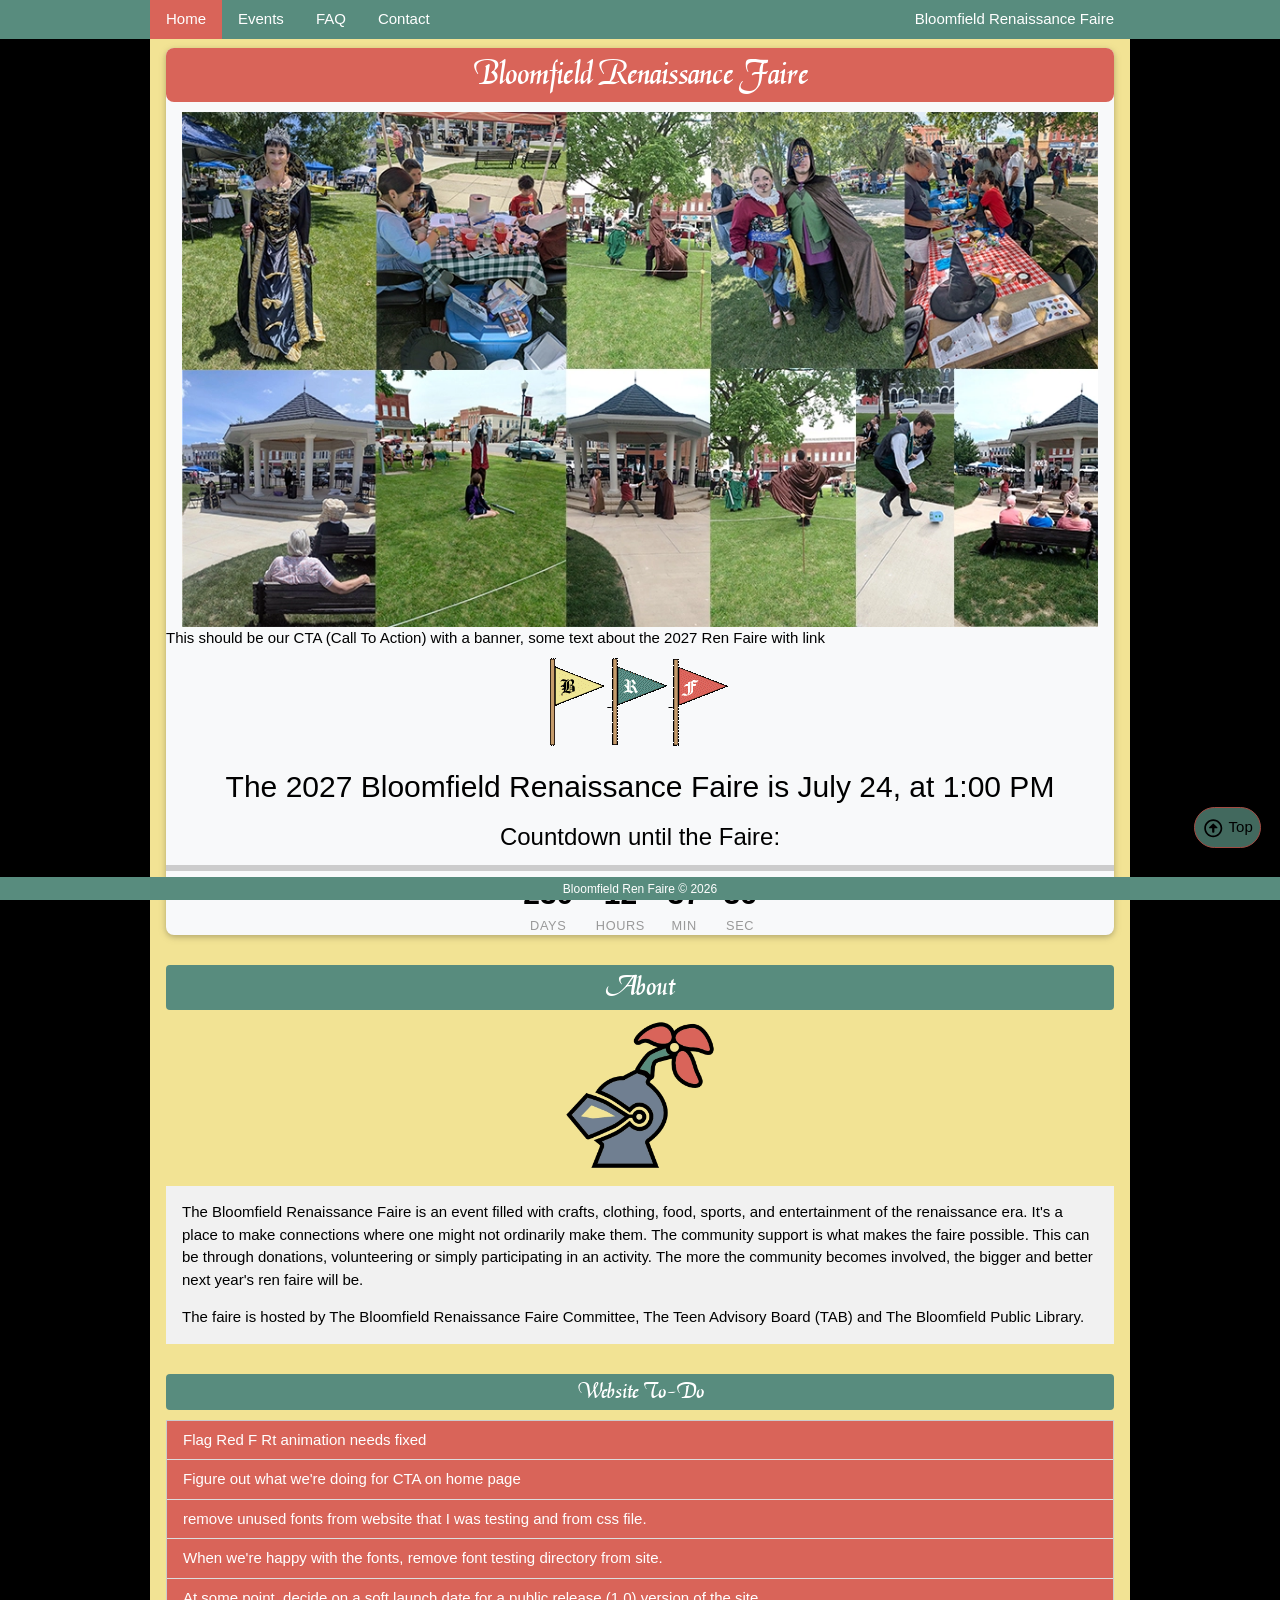
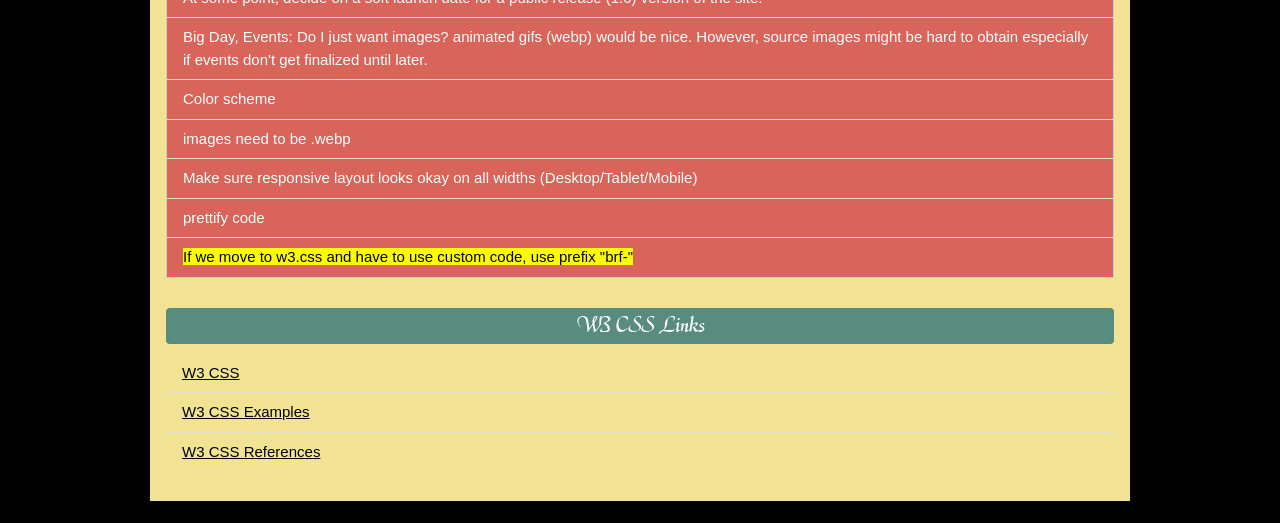
==== commit 7b164d62: "0.0.7" ====
--- a/index.html
+++ b/index.html
@@ -19,13 +19,13 @@
     <nav class="w3-bar w3-content">
         <a class="w3-bar-item w3-button w3-hide-large w3-hide-medium w3-right" href="javascript:void(0)" onclick="mobileMenu()"><svg class="icon"><use href="images/sprite.svg#icon-bars"></use></svg></a>
         <a href="index.html" class="w3-bar-item w3-button w3-right w3-hide-small">Bloomfield Renaissance Faire</a>
-        <a href="index.html" class="w3-bar-item w3-button w3-hide-small brf-color-tertiary">Home</a>
+        <a href="index.html" class="w3-bar-item w3-button w3-hide-small brf-color-accent">Home</a>
         <a href="events.html" class="w3-bar-item w3-button w3-hide-small">Events</a>
         <a href="faq.html" class="w3-bar-item w3-button w3-hide-small">FAQ</a>
         <a href="contact.html" class="w3-bar-item w3-button w3-hide-small">Contact</a>
     </nav>
     <nav class="w3-bar-block w3-hide w3-hide-large w3-hide-medium" id="mobileMenu">
-        <a href="index.html" class="w3-bar-item w3-button w3-mobile brf-color-tertiary">Home</a>
+        <a href="index.html" class="w3-bar-item w3-button w3-mobile brf-color-accent">Home</a>
         <a href="events.html" class="w3-bar-item w3-button w3-mobile">Events</a>
         <a href="faq.html" class="w3-bar-item w3-button w3-mobile">FAQ</a>
         <a href="contact.html" class="w3-bar-item w3-button w3-mobile">Contact</a>
@@ -33,14 +33,21 @@
 </header>
     <main class="w3-content w3-container brf-color-primary">
         <section class="w3-card w3-round-large w3-paper">
-            <h1 class="w3-text-center w3-round-large brf-color-accent brf-font-magik">Bloomfield Renaissance Faire</h1>
+            <h1 class="w3-text-center w3-round-large brf-color-accent w3-text-white brf-font-magik">Bloomfield Renaissance Faire</h1>
             <img class="w3-image w3-container" src="images/home-banner.webp" alt="BRF Welcome Banner">
             <figcaption>
                 This should be our CTA (Call To Action) with a banner, some text about the 2027 Ren Faire with link
+                <div class="w3-button w3-flex brf-flex-center">
+                    <a href="events.html" target="_blank">
+                        <img src="images/Flags/Flag-Tan-B-Rt.gif" alt="" class="w3-image">
+                        <img src="images/Flags/Flag-Green-R-Rt.gif" alt="" class="w3-image">
+                        <img src="images/Flags/Flag-Red-F-Rt.gif" alt="" class="w3-image">
+                    </a>
+                </div>
                 <h2 class="w3-text-center">The 2027 Bloomfield Renaissance Faire is July 24, at 1:00 PM</h2>
                 <h3 class="w3-text-center" id="target-label">Countdown until the Faire:</h1>
 
-                <div class="w3-flex countdown brf-site-bg" id="countdown">
+                <div class="w3-flex countdown w3-topbar" id="countdown">
                     <div class="w3-text-center">
                         <div class="value" id="days">--</div>
                         <div class="label">Days</div>
@@ -63,9 +70,9 @@
             </figcaption>
         </section>
         <section>
-            <h2 class="w3-text-center w3-round brf-color-tertiary brf-font-magik">About</h2>
+            <h2 class="w3-text-center w3-round brf-color-secondary w3-text-white brf-font-magik">About</h2>
             <div class="w3-content w3-flex">
-                <img src="images/Sir-Flower-Pot-stroke-white.webp" alt="Sir Flower Pot with a white stroke" class="w3-image brf-icon-sir-flower-pot">
+                <img src="images/Sir-Flowerpot.webp" alt="Sir Flowerpot logo" class="w3-image brf-icon-sir-flower-pot">
             </div>
             <div class="w3-panel w3-light-grey">
                 <p>The Bloomfield Renaissance Faire is an event filled with crafts, clothing, food, sports, and entertainment of the renaissance era. It's a place to make connections where one might not ordinarily make them. The community support is what makes the faire possible. This can be through donations, volunteering or simply participating in an activity. The more the community becomes involved, the bigger and better next year's ren faire will be.</p>
@@ -73,8 +80,9 @@
             </div>
         </section>
         <section>
-            <h3 class="w3-text-center w3-round brf-color-tertiary brf-font-magik">Website To-Do</h3>
-            <ul class="w3-ul w3-border brf-color-secondary">
+            <h3 class="w3-text-center w3-round brf-color-secondary w3-text-white brf-font-magik">Website To-Do</h3>
+            <ul class="w3-ul w3-border brf-color-accent w3-text-white">
+                <li>Flag Red F Rt animation needs fixed</li>
                 <li>Figure out what we're doing for CTA on home page</li>
                 <li>remove unused fonts from website that I was testing and from css file.</li>
                 <li>When we're happy with the fonts, remove font testing directory from site.</li>
@@ -88,7 +96,7 @@
             </ul>
         </section>
         <section> 
-            <h3 class="w3-text-center w3-round brf-color-tertiary brf-font-magik">W3 CSS Links</h3>
+            <h3 class="w3-text-center w3-round brf-color-secondary w3-text-white brf-font-magik">W3 CSS Links</h3>
             <ul class="w3-ul">
                 <li><a href="https://www.w3schools.com/w3css/default.asp" target="_blank">W3 CSS</a></li>
                 <li><a href="https://www.w3schools.com/w3css/w3css_examples.asp" target="_blank">W3 CSS Examples</a></li>
--- a/css/brf-css.css
+++ b/css/brf-css.css
@@ -1,12 +1,11 @@
-/*! Bloomfield Ren Faire version 0.0.6 - Aug 2026 */
+/*! Bloomfield Ren Faire version 0.0.7 - Aug 2026 */
 
 /* Variables */
 :root{
-    --color-primary: #A4D3EA; /* Light Blue */
-    --color-secondary: #BBA4EA; /* Violet */
-    --color-tertiary: #D3EAA4; /* Light Green */
-    --color-accent: #EABBA4; /* Light Orange */
-    --site-bg: #EADEA4; /* Light Gold */
+    --color-primary: #f2e394; /* Tan/Parchment */
+    --color-secondary: #588c7e; /* Green */
+    --color-accent: #d96459; /* Red/Maroon? */
+    --site-bg: black; /* Black */
 }
 
 .brf-color-primary {
@@ -27,6 +26,11 @@
 
 .brf-site-bg {
     background-color: var(--site-bg);
+}
+
+/* Let's makes it so I can change the nav/footer font color at the drop of a hat */
+nav, footer {
+    color: white;
 }
 
 /* Fonts */
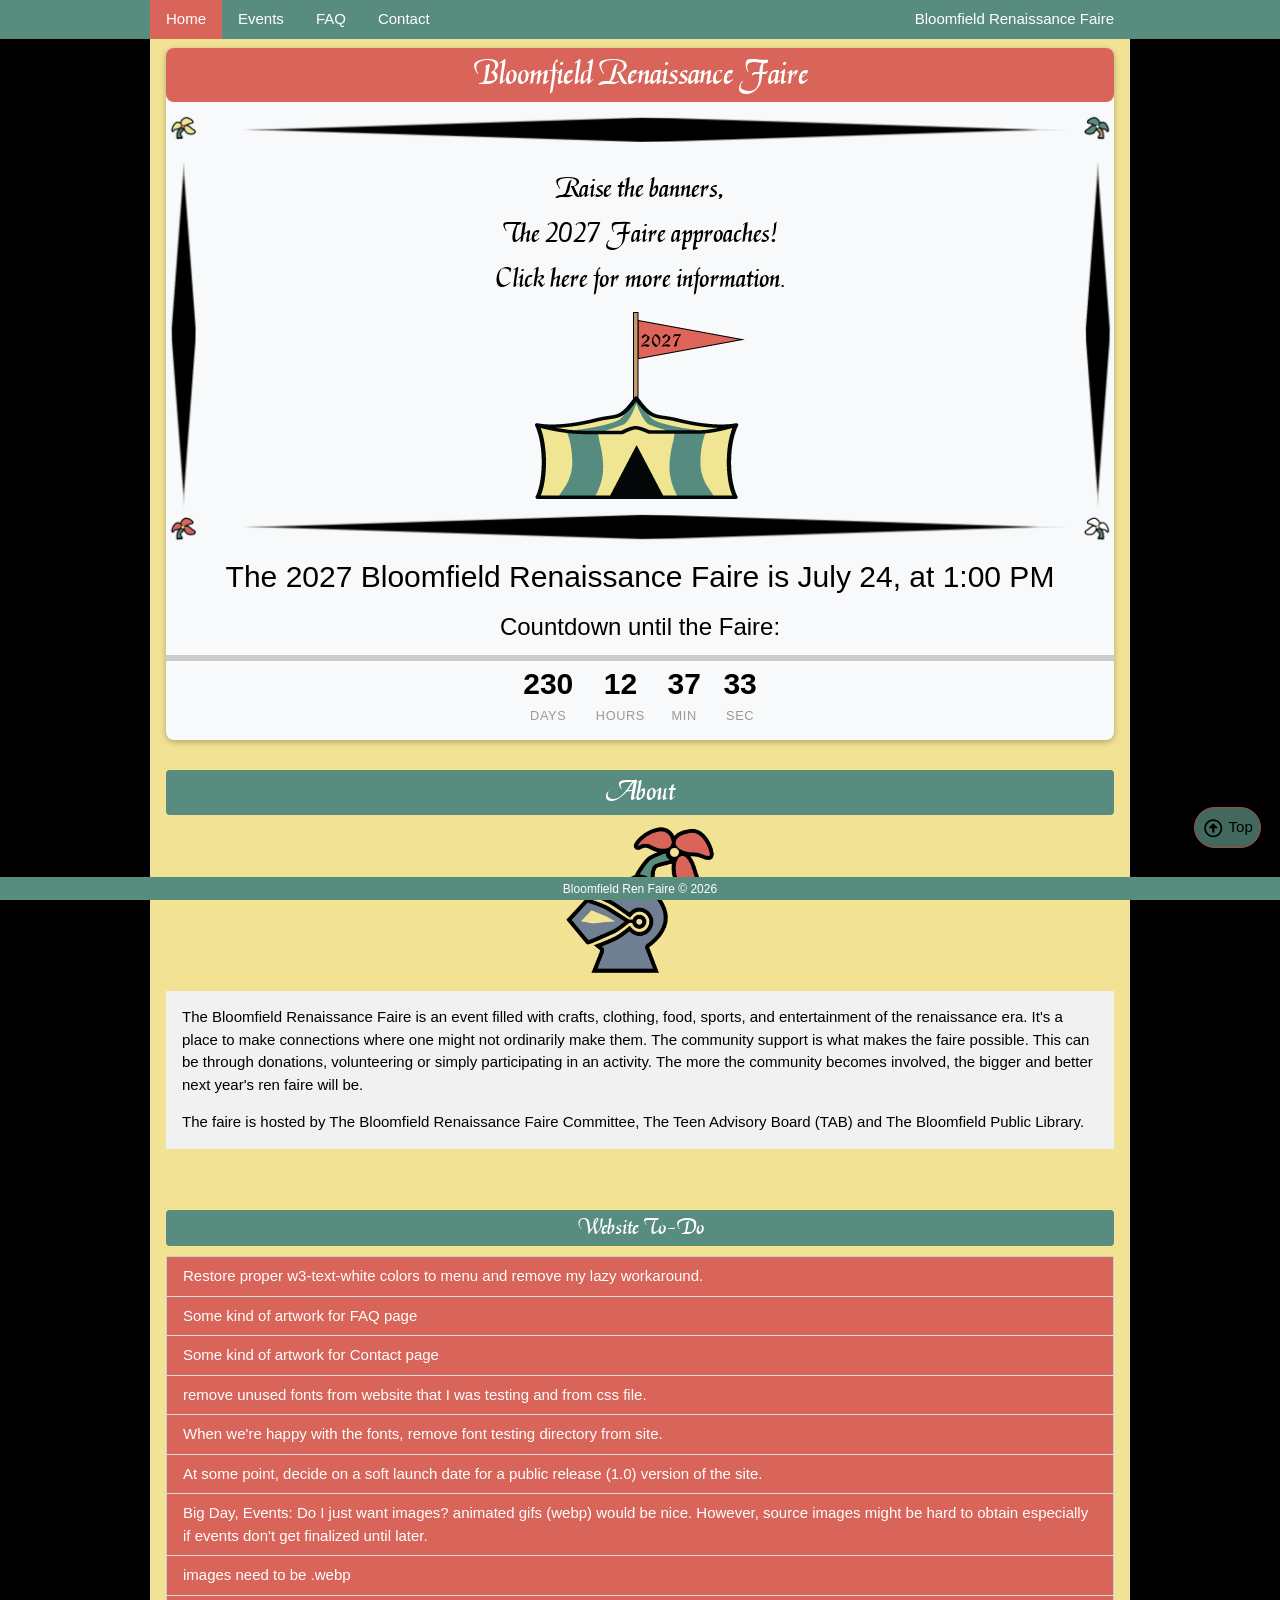
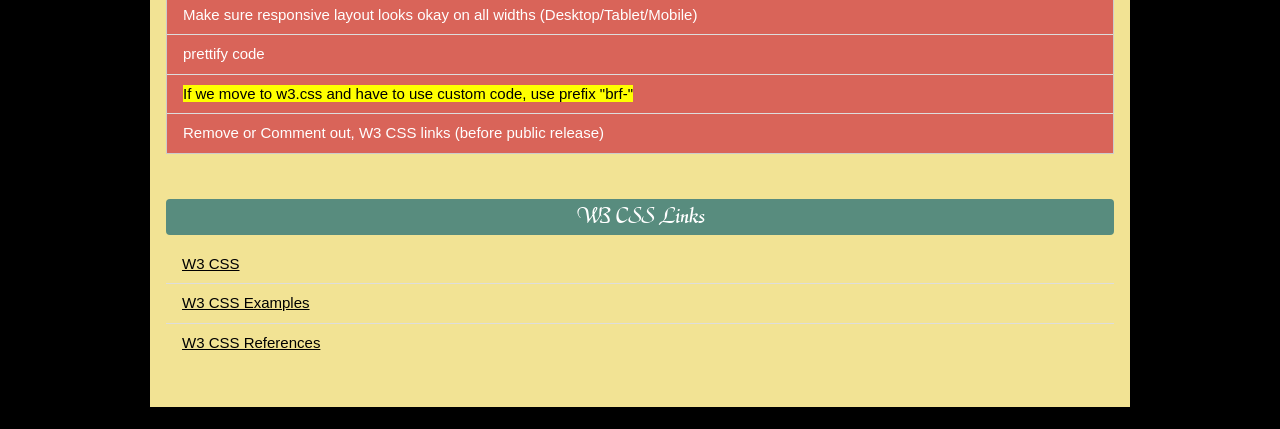
==== commit fe2a848b: "0.0.8" ====
--- a/index.html
+++ b/index.html
@@ -34,14 +34,14 @@
     <main class="w3-content w3-container brf-color-primary">
         <section class="w3-card w3-round-large w3-paper">
             <h1 class="w3-text-center w3-round-large brf-color-accent w3-text-white brf-font-magik">Bloomfield Renaissance Faire</h1>
-            <img class="w3-image w3-container" src="images/home-banner.webp" alt="BRF Welcome Banner">
             <figcaption>
-                This should be our CTA (Call To Action) with a banner, some text about the 2027 Ren Faire with link
-                <div class="w3-button w3-flex brf-flex-center">
+                <div class="w3-container w3-button w3-flex brf-flex-center brf-cta">
                     <a href="events.html" target="_blank">
-                        <img src="images/Flags/Flag-Tan-B-Rt.gif" alt="" class="w3-image">
-                        <img src="images/Flags/Flag-Green-R-Rt.gif" alt="" class="w3-image">
-                        <img src="images/Flags/Flag-Red-F-Rt.gif" alt="" class="w3-image">
+                        <h2 class="brf-font-magik">Raise the banners,<br>
+                            The 2027 Faire approaches!<br>
+                            Click here for more information.
+                        </h2>
+                        <img src="images/Flags/Tent-2027-Flag.webp" alt="Tent 2027 Flag" class="w3-image">
                     </a>
                 </div>
                 <h2 class="w3-text-center">The 2027 Bloomfield Renaissance Faire is July 24, at 1:00 PM</h2>
@@ -82,17 +82,18 @@
         <section>
             <h3 class="w3-text-center w3-round brf-color-secondary w3-text-white brf-font-magik">Website To-Do</h3>
             <ul class="w3-ul w3-border brf-color-accent w3-text-white">
-                <li>Flag Red F Rt animation needs fixed</li>
-                <li>Figure out what we're doing for CTA on home page</li>
+                <li>Restore proper w3-text-white colors to menu and remove my lazy workaround.</li>
+                <li>Some kind of artwork for FAQ page</li>
+                <li>Some kind of artwork for Contact page</li>
                 <li>remove unused fonts from website that I was testing and from css file.</li>
                 <li>When we're happy with the fonts, remove font testing directory from site.</li>
                 <li>At some point, decide on a soft launch date for a public release (1.0) version of the site.</li>
                 <li>Big Day, Events: Do I just want images? animated gifs (webp) would be nice. However, source images might be hard to obtain especially if events don't get finalized until later.</li>
-                <li>Color scheme</li>
                 <li>images need to be .webp</li>
                 <li>Make sure responsive layout looks okay on all widths (Desktop/Tablet/Mobile)</li>
                 <li>prettify code</li>
                 <li><mark>If we move to w3.css and have to use custom code, use prefix "brf-"</mark></li>
+                <li>Remove or Comment out, W3 CSS links (before public release)</li>
             </ul>
         </section>
         <section> 
--- a/css/brf-css.css
+++ b/css/brf-css.css
@@ -33,6 +33,12 @@
     color: white;
 }
 
+.brf-cta {
+    border: 2rem solid transparent; /* Required for border-image */
+    border-image: url(../images/cta-border.webp) 31 stretch;
+    padding: 1rem;
+}
+
 /* Fonts */
 
 /* Define and link to our fonts */
@@ -73,6 +79,7 @@
 /* I know w3 css has w3-margin-bottom, but 16px just isn't enough for me */
 section {
     margin-bottom: 2rem;
+    padding-bottom: 1rem;
 }
 
 .to-top {
@@ -164,6 +171,10 @@
     justify-content: center;
 }
 
+.brf-cta a {
+    text-decoration: none;
+}
+
 /* this class is also used by javascript so use caution when renaming */
 .brf-slideshow {
     max-height: 680px;
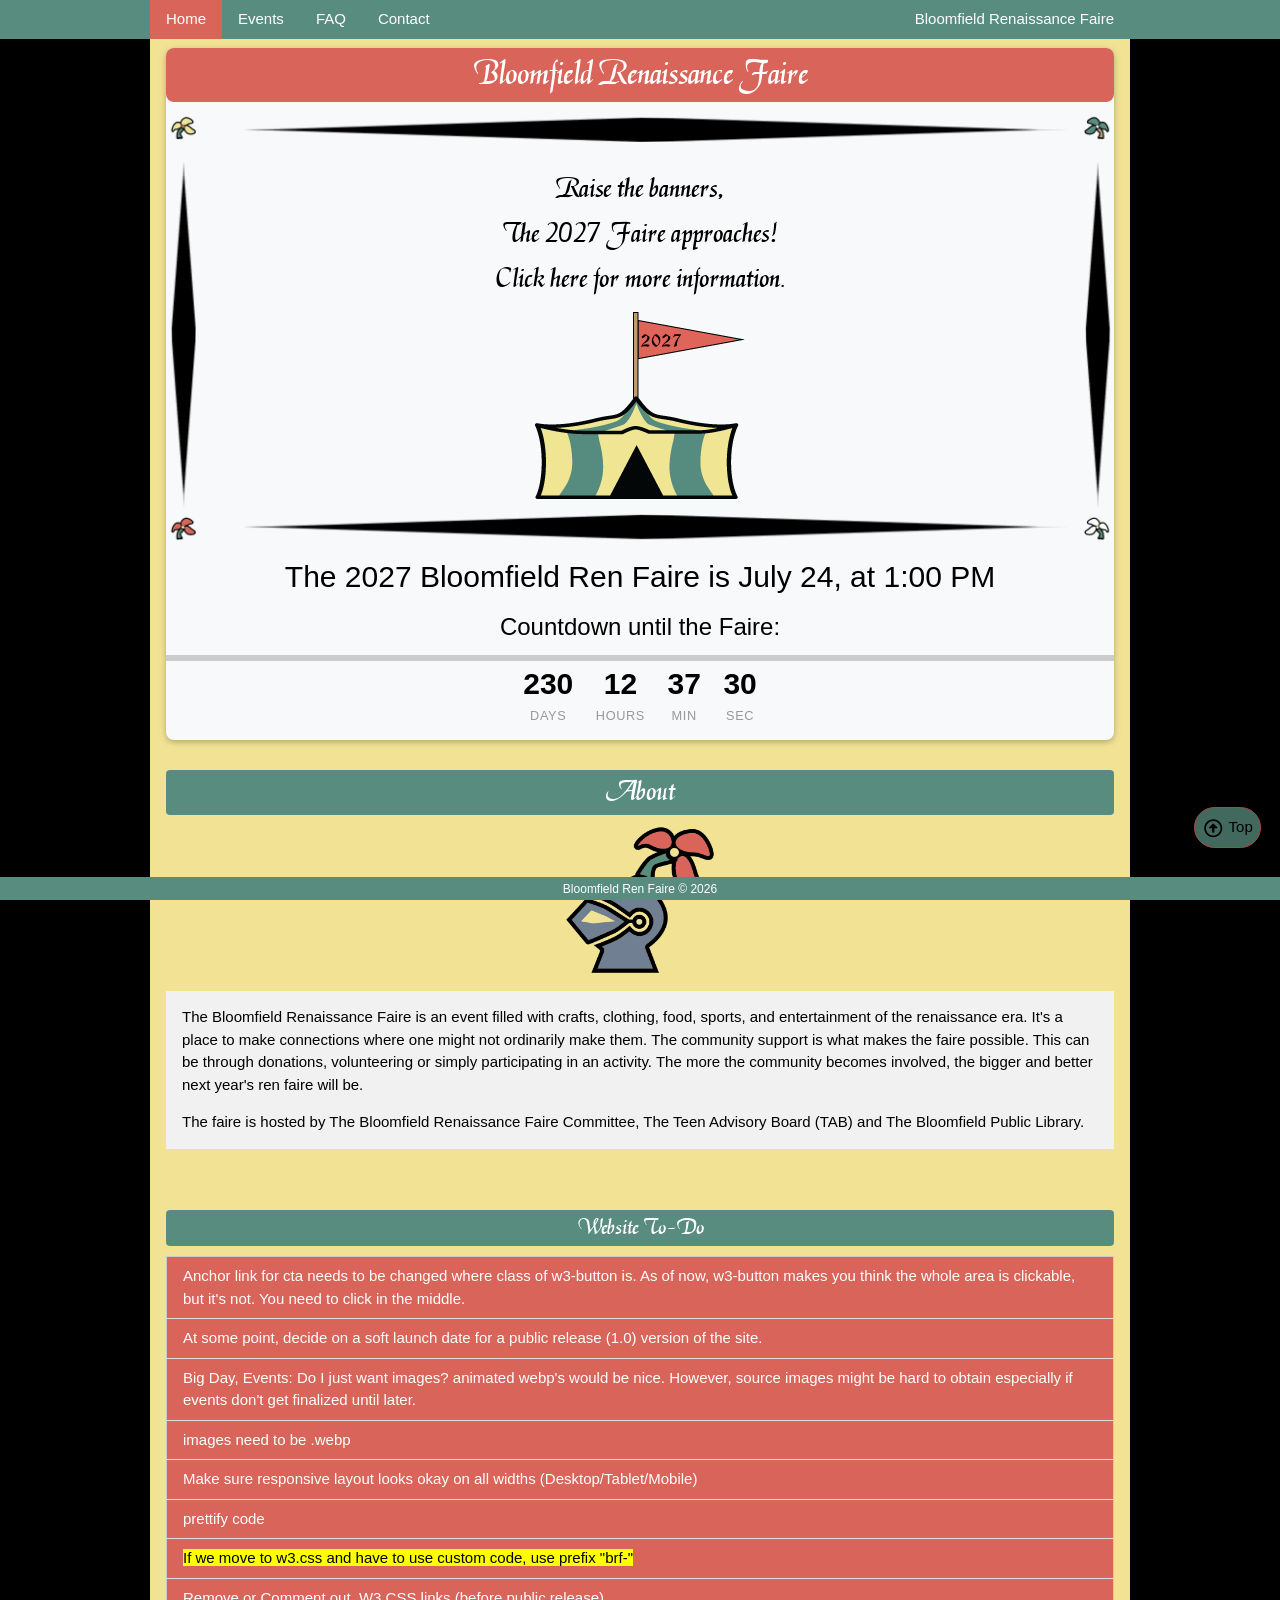
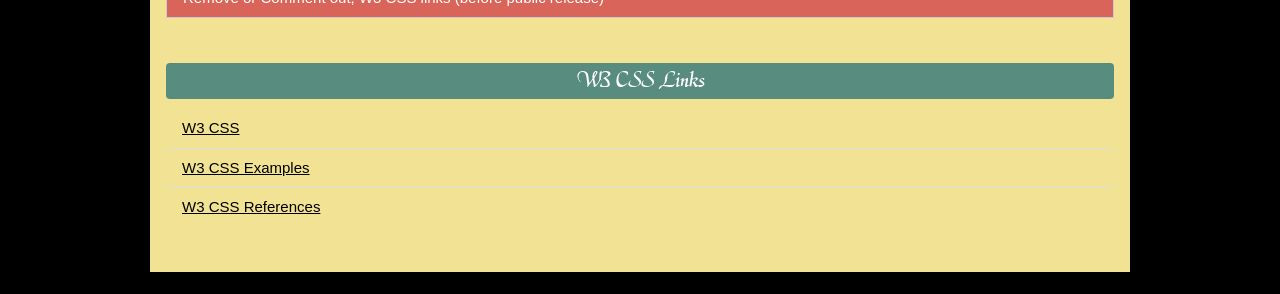
==== commit 713228eb: "0.0.9" ====
--- a/index.html
+++ b/index.html
@@ -18,17 +18,17 @@
     -->
     <nav class="w3-bar w3-content">
         <a class="w3-bar-item w3-button w3-hide-large w3-hide-medium w3-right" href="javascript:void(0)" onclick="mobileMenu()"><svg class="icon"><use href="images/sprite.svg#icon-bars"></use></svg></a>
-        <a href="index.html" class="w3-bar-item w3-button w3-right w3-hide-small">Bloomfield Renaissance Faire</a>
-        <a href="index.html" class="w3-bar-item w3-button w3-hide-small brf-color-accent">Home</a>
-        <a href="events.html" class="w3-bar-item w3-button w3-hide-small">Events</a>
-        <a href="faq.html" class="w3-bar-item w3-button w3-hide-small">FAQ</a>
-        <a href="contact.html" class="w3-bar-item w3-button w3-hide-small">Contact</a>
+        <a href="index.html" class="w3-bar-item w3-button w3-right w3-hide-small w3-text-white">Bloomfield Renaissance Faire</a>
+        <a href="index.html" class="w3-bar-item w3-button w3-hide-small w3-text-white brf-color-accent">Home</a>
+        <a href="events.html" class="w3-bar-item w3-button w3-hide-small w3-text-white">Events</a>
+        <a href="faq.html" class="w3-bar-item w3-button w3-hide-small w3-text-white">FAQ</a>
+        <a href="contact.html" class="w3-bar-item w3-button w3-hide-small w3-text-white">Contact</a>
     </nav>
     <nav class="w3-bar-block w3-hide w3-hide-large w3-hide-medium" id="mobileMenu">
-        <a href="index.html" class="w3-bar-item w3-button w3-mobile brf-color-accent">Home</a>
-        <a href="events.html" class="w3-bar-item w3-button w3-mobile">Events</a>
-        <a href="faq.html" class="w3-bar-item w3-button w3-mobile">FAQ</a>
-        <a href="contact.html" class="w3-bar-item w3-button w3-mobile">Contact</a>
+        <a href="index.html" class="w3-bar-item w3-button w3-mobile w3-text-white brf-color-accent">Home</a>
+        <a href="events.html" class="w3-bar-item w3-button w3-mobile w3-text-white">Events</a>
+        <a href="faq.html" class="w3-bar-item w3-button w3-mobile w3-text-white">FAQ</a>
+        <a href="contact.html" class="w3-bar-item w3-button w3-mobile w3-text-white">Contact</a>
     </nav>
 </header>
     <main class="w3-content w3-container brf-color-primary">
@@ -44,7 +44,7 @@
                         <img src="images/Flags/Tent-2027-Flag.webp" alt="Tent 2027 Flag" class="w3-image">
                     </a>
                 </div>
-                <h2 class="w3-text-center">The 2027 Bloomfield Renaissance Faire is July 24, at 1:00 PM</h2>
+                <h2 class="w3-text-center">The 2027 Bloomfield Ren Faire is July 24, at 1:00 PM</h2>
                 <h3 class="w3-text-center" id="target-label">Countdown until the Faire:</h1>
 
                 <div class="w3-flex countdown w3-topbar" id="countdown">
@@ -82,13 +82,9 @@
         <section>
             <h3 class="w3-text-center w3-round brf-color-secondary w3-text-white brf-font-magik">Website To-Do</h3>
             <ul class="w3-ul w3-border brf-color-accent w3-text-white">
-                <li>Restore proper w3-text-white colors to menu and remove my lazy workaround.</li>
-                <li>Some kind of artwork for FAQ page</li>
-                <li>Some kind of artwork for Contact page</li>
-                <li>remove unused fonts from website that I was testing and from css file.</li>
-                <li>When we're happy with the fonts, remove font testing directory from site.</li>
+                <li>Anchor link for cta needs to be changed where class of w3-button is. As of now, w3-button makes you think the whole area is clickable, but it's not. You need to click in the middle.</li>
                 <li>At some point, decide on a soft launch date for a public release (1.0) version of the site.</li>
-                <li>Big Day, Events: Do I just want images? animated gifs (webp) would be nice. However, source images might be hard to obtain especially if events don't get finalized until later.</li>
+                <li>Big Day, Events: Do I just want images? animated webp's would be nice. However, source images might be hard to obtain especially if events don't get finalized until later.</li>
                 <li>images need to be .webp</li>
                 <li>Make sure responsive layout looks okay on all widths (Desktop/Tablet/Mobile)</li>
                 <li>prettify code</li>
@@ -107,7 +103,7 @@
 
         <a href="#" class="to-top w3-button"><svg class="icon"><use href="images/sprite.svg#icon-arrow-alt-circle-up"></use></svg> Top</a>
     </main>
-    <footer class="w3-bottom w3-container w3-text-center brf-color-secondary">
+    <footer class="w3-bottom w3-container w3-text-center w3-text-white brf-color-secondary">
         <small>Bloomfield Ren Faire &copy <span id="copyright-year"></span></small>
     </footer>
     <!-- Custom Javascript -->
--- a/css/brf-css.css
+++ b/css/brf-css.css
@@ -1,4 +1,4 @@
-/*! Bloomfield Ren Faire version 0.0.7 - Aug 2026 */
+/*! Bloomfield Ren Faire version 0.0.9 - Sep 2026 */
 
 /* Variables */
 :root{
@@ -16,21 +16,12 @@
     background-color: var(--color-secondary);
 }
 
-.brf-color-tertiary {
-    background-color: var(--color-tertiary);
-}
-
 .brf-color-accent {
     background-color: var(--color-accent);
 }
 
 .brf-site-bg {
     background-color: var(--site-bg);
-}
-
-/* Let's makes it so I can change the nav/footer font color at the drop of a hat */
-nav, footer {
-    color: white;
 }
 
 .brf-cta {
@@ -49,12 +40,7 @@
 
 @font-face {
     font-family: "Magik";
-    src: url("../fonts/CWMAGIK_.TTF") format("truetype");
-}
-
-@font-face {
-    font-family: "Medici Text";
-    src: url("../fonts/Medici Text.ttf") format("truetype");
+    src: url("../fonts/Magik.ttf") format("truetype");
 }
 
 /* Create brf font classes */
@@ -64,10 +50,6 @@
 
 .brf-font-magik {
     font-family: "Magik", "Times New Roman", serif;
-}
-
-.brf-font-medici {
-    font-family: "Medici Text", "Times New Roman", serif;
 }
 
 body {
@@ -94,6 +76,10 @@
     display: inline-block;
     padding: 0.5rem;
     vertical-align: middle;
+}
+
+.brf-center {
+    margin: 0 auto;
 }
 
 /* Icons */
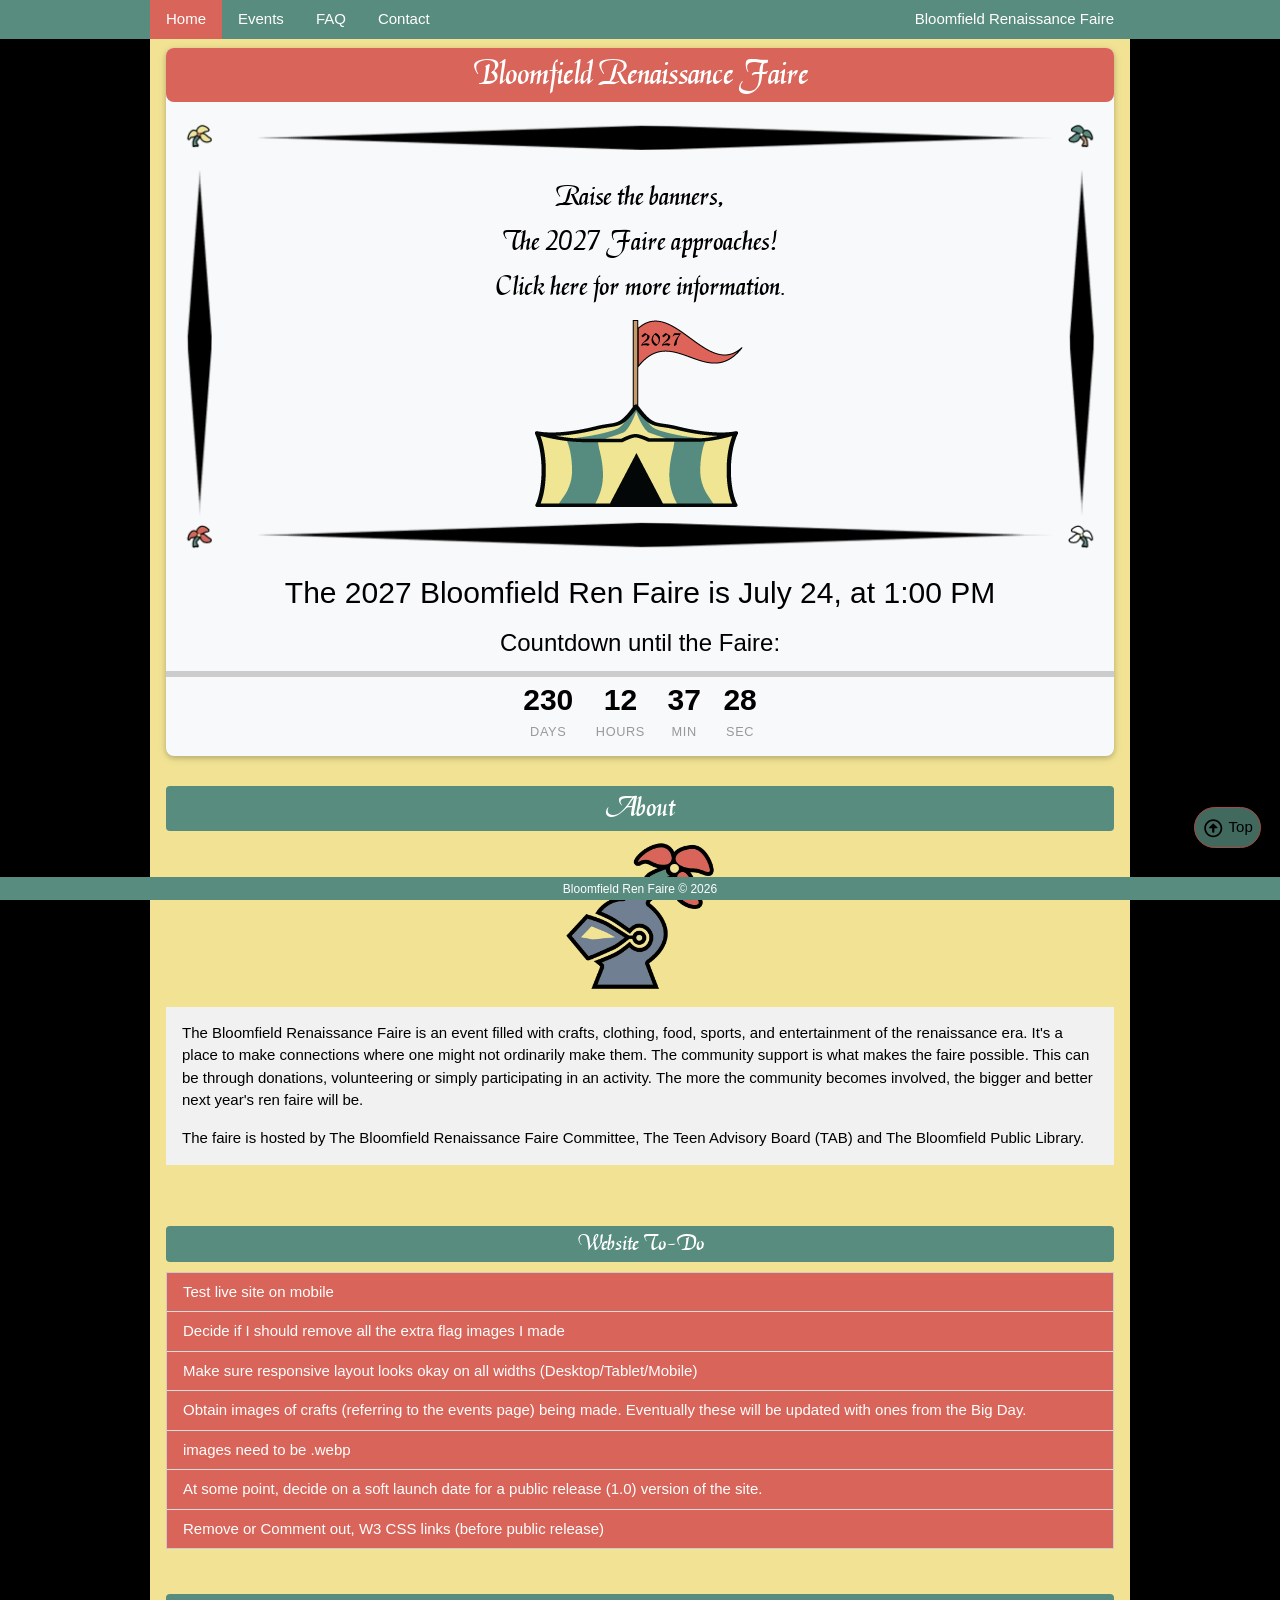
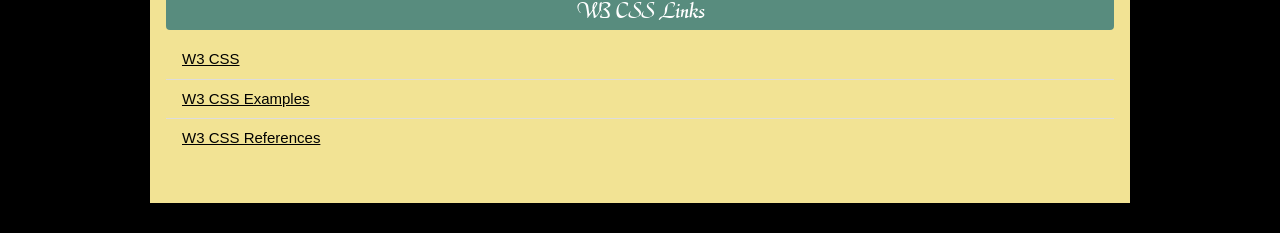
==== commit 48b741a4: "0.1.0" ====
--- a/index.html
+++ b/index.html
@@ -17,7 +17,7 @@
         Currently, we need two menus. The Desktop menu needs to be at least allowed to show the mobile menu button and hide other desktop menu links.
     -->
     <nav class="w3-bar w3-content">
-        <a class="w3-bar-item w3-button w3-hide-large w3-hide-medium w3-right" href="javascript:void(0)" onclick="mobileMenu()"><svg class="icon"><use href="images/sprite.svg#icon-bars"></use></svg></a>
+        <a class="w3-bar-item w3-button w3-hide-large w3-hide-medium w3-right" href="javascript:void(0)" onclick="mobileMenu()"><svg class="brf-icon"><use href="images/sprite.svg#icon-bars"></use></svg></a>
         <a href="index.html" class="w3-bar-item w3-button w3-right w3-hide-small w3-text-white">Bloomfield Renaissance Faire</a>
         <a href="index.html" class="w3-bar-item w3-button w3-hide-small w3-text-white brf-color-accent">Home</a>
         <a href="events.html" class="w3-bar-item w3-button w3-hide-small w3-text-white">Events</a>
@@ -31,46 +31,46 @@
         <a href="contact.html" class="w3-bar-item w3-button w3-mobile w3-text-white">Contact</a>
     </nav>
 </header>
-    <main class="w3-content w3-container brf-color-primary">
+    <main class="w3-content w3-container brf-color-primary brf-page-home">
         <section class="w3-card w3-round-large w3-paper">
             <h1 class="w3-text-center w3-round-large brf-color-accent w3-text-white brf-font-magik">Bloomfield Renaissance Faire</h1>
             <figcaption>
-                <div class="w3-container w3-button w3-flex brf-flex-center brf-cta">
-                    <a href="events.html" target="_blank">
+                <div class="w3-button w3-flex brf-flex-center">
+                    <a href="events.html" target="_self" class="brf-cta">
                         <h2 class="brf-font-magik">Raise the banners,<br>
                             The 2027 Faire approaches!<br>
                             Click here for more information.
                         </h2>
-                        <img src="images/Flags/Tent-2027-Flag.webp" alt="Tent 2027 Flag" class="w3-image">
+                        <img src="images/Animated/Tent-2027-Flag.webp" alt="Tent 2027 Flag" class="w3-image">
                     </a>
                 </div>
                 <h2 class="w3-text-center">The 2027 Bloomfield Ren Faire is July 24, at 1:00 PM</h2>
                 <h3 class="w3-text-center" id="target-label">Countdown until the Faire:</h1>
 
-                <div class="w3-flex countdown w3-topbar" id="countdown">
+                <div class="w3-flex brf-countdown w3-topbar" id="js-countdown">
                     <div class="w3-text-center">
-                        <div class="value" id="days">--</div>
-                        <div class="label">Days</div>
+                        <div class="brf-value" id="js-days">--</div>
+                        <div class="brf-label">Days</div>
                     </div>
                     <div class="w3-text-center">
-                        <div class="value" id="hours">--</div>
-                        <div class="label">Hours</div>
+                        <div class="brf-value" id="js-hours">--</div>
+                        <div class="brf-label">Hours</div>
                     </div>
                     <div class="w3-text-center">
-                        <div class="value" id="minutes">--</div>
-                        <div class="label">Min</div>
+                        <div class="brf-value" id="js-minutes">--</div>
+                        <div class="brf-label">Min</div>
                     </div>
                     <div class="w3-text-center">
-                        <div class="value" id="seconds">--</div>
-                        <div class="label">Sec</div>
+                        <div class="brf-value" id="js-seconds">--</div>
+                        <div class="brf-label">Sec</div>
                     </div>
                 </div>
 
-                <div class="debug" id="debug"></div>
+                <div class="brf-debug" id="js-debug"></div>
             </figcaption>
         </section>
         <section>
-            <h2 class="w3-text-center w3-round brf-color-secondary w3-text-white brf-font-magik">About</h2>
+            <h2 class="w3-text-center w3-round brf-color-secondary w3-text-white brf-font-magik" id="about">About</h2>
             <div class="w3-content w3-flex">
                 <img src="images/Sir-Flowerpot.webp" alt="Sir Flowerpot logo" class="w3-image brf-icon-sir-flower-pot">
             </div>
@@ -82,13 +82,12 @@
         <section>
             <h3 class="w3-text-center w3-round brf-color-secondary w3-text-white brf-font-magik">Website To-Do</h3>
             <ul class="w3-ul w3-border brf-color-accent w3-text-white">
-                <li>Anchor link for cta needs to be changed where class of w3-button is. As of now, w3-button makes you think the whole area is clickable, but it's not. You need to click in the middle.</li>
+                <li>Test live site on mobile</li>
+                <li>Decide if I should remove all the extra flag images I made</li>
+                <li>Make sure responsive layout looks okay on all widths (Desktop/Tablet/Mobile)</li>
+                <li>Obtain images of crafts (referring to the events page) being made. Eventually these will be updated with ones from the Big Day.</li>
+                <li>images need to be .webp</li>
                 <li>At some point, decide on a soft launch date for a public release (1.0) version of the site.</li>
-                <li>Big Day, Events: Do I just want images? animated webp's would be nice. However, source images might be hard to obtain especially if events don't get finalized until later.</li>
-                <li>images need to be .webp</li>
-                <li>Make sure responsive layout looks okay on all widths (Desktop/Tablet/Mobile)</li>
-                <li>prettify code</li>
-                <li><mark>If we move to w3.css and have to use custom code, use prefix "brf-"</mark></li>
                 <li>Remove or Comment out, W3 CSS links (before public release)</li>
             </ul>
         </section>
@@ -101,7 +100,7 @@
             </ul>
         </section>
 
-        <a href="#" class="to-top w3-button"><svg class="icon"><use href="images/sprite.svg#icon-arrow-alt-circle-up"></use></svg> Top</a>
+        <a href="#" class="brf-to-top w3-button"><svg class="brf-icon"><use href="images/sprite.svg#icon-arrow-alt-circle-up"></use></svg> Top</a>
     </main>
     <footer class="w3-bottom w3-container w3-text-center w3-text-white brf-color-secondary">
         <small>Bloomfield Ren Faire &copy <span id="copyright-year"></span></small>
--- a/css/brf-css.css
+++ b/css/brf-css.css
@@ -1,6 +1,20 @@
-/*! Bloomfield Ren Faire version 0.0.9 - Sep 2026 */
-
-/* Variables */
+/*! Bloomfield Ren Faire version 0.1.0 - Oct 2026 */
+
+/* Table of Contents
+---------------------------
+01 Variables
+02 Basic HTML overrides
+03 Fonts
+04 Icons
+05 Brf Custom Components
+06 Countdown Clock
+07 Brf Slideshow
+08 Pages
+09 Media Queries
+--------------------------- */
+
+/* 01 Variables */
+
 :root{
     --color-primary: #f2e394; /* Tan/Parchment */
     --color-secondary: #588c7e; /* Green */
@@ -24,13 +38,21 @@
     background-color: var(--site-bg);
 }
 
-.brf-cta {
-    border: 2rem solid transparent; /* Required for border-image */
-    border-image: url(../images/cta-border.webp) 31 stretch;
-    padding: 1rem;
-}
-
-/* Fonts */
+/* 02 Basic HTML overrides */
+
+body {
+    background-color: var(--site-bg);
+    margin-top: 2.5rem;
+    margin-bottom: 2rem;
+}
+
+/* I know w3 css has w3-margin-bottom, but 16px just isn't enough for me */
+section {
+    margin-bottom: 2rem;
+    padding-bottom: 1rem;
+}
+
+/* 03 Fonts */
 
 /* Define and link to our fonts */
 @font-face {
@@ -52,19 +74,50 @@
     font-family: "Magik", "Times New Roman", serif;
 }
 
-body {
-    background-color: var(--site-bg);
-    margin-top: 38px;
-    margin-bottom: 22px;
-}
-
-/* I know w3 css has w3-margin-bottom, but 16px just isn't enough for me */
-section {
-    margin-bottom: 2rem;
-    padding-bottom: 1rem;
-}
-
-.to-top {
+/* 04 Icons */
+/* fill: currentColor makes the icon inherit the CSS `color` property, same as an icon font would with `color`, but with no font build step. */
+
+.brf-icon {
+    width: 1.5rem;
+    height: 1.5rem;
+    fill: currentColor;
+    display: inline-block;
+    vertical-align: middle;
+}
+
+.brf-icon-black {
+    color: black;
+}
+
+.brf-icon-white {
+    color: white;
+}
+
+.brf-icon-facebook-square {
+    color: #1877F2; /* Official color */
+}
+
+.brf-icon-instagram-square {
+    color: #E1306C;  /* This is only one gradient color for now */
+}
+
+.brf-icon-sir-flower-pot {
+    margin: 0 auto;
+    width: 10rem;
+}
+
+/* Special classes to ensure icon reminds highly visible */
+.brf-bg-white {
+    background-color: white;
+}
+
+.brf-bg-black {
+    background-color: black;
+}
+
+/* 05 Brf Custom Components */
+
+.brf-to-top {
     background-color: var(--color-secondary);
     position: fixed;
     right: 1.25rem;
@@ -78,88 +131,52 @@
     vertical-align: middle;
 }
 
+/* Section Links (We need to ajust this, otherwise some of our text may show up underneath our menu) */
+#about, #big-day, #big-day-google-map {
+    scroll-margin-top: 3rem; /* match the menu's height */
+}
+
+.brf-flex-center {
+    justify-content: center;
+}
+
 .brf-center {
     margin: 0 auto;
 }
 
-/* Icons */
-/* fill: currentColor makes the icon inherit the CSS `color` property, same as an icon font would with `color`, but with no font build step. */
-.icon {
-    width: 1.5rem;
-    height: 1.5rem;
-    fill: currentColor;
-    display: inline-block;
-    vertical-align: middle;
-}
-
-.brf-icon-black {
-    color: black;
-}
-
-.brf-icon-white {
-    color: white;
-}
-
-.brf-icon-facebook-square {
-    color: #1877F2; /* Official color */
-}
-
-.brf-icon-instagram-square {
-    color: #E1306C;  /* This is only one gradient color for now */
-}
-
-.brf-icon-sir-flower-pot {
-    margin: 0 auto;
-    width: 10rem;
-}
-
-/* Special classes to ensure icon reminds highly visible */
-.brf-bg-white {
-    background-color: white;
-}
-
-.brf-bg-black {
-    background-color: black;
-}
-
-/* Countdown */
-.countdown {
+/* 06 Countdown Clock */
+
+.brf-countdown {
     gap: 1.5rem;
     justify-content: center;
 }
 
-.value {
+.brf-value {
     font-size: 2rem;
     font-weight: 700;
     font-variant-numeric: tabular-nums;
 }
 
-.label {
+.brf-label {
     font-size: 0.85rem;
     text-transform: uppercase;
     letter-spacing: 0.05em;
     color: #999;
 }
 
-.debug {
+.brf-debug {
     margin-top: 2rem;
     font-size: 0.9rem;
     color: #666;
     display: none; /* Hide this, display: inline to show for debugging help */
 }
 
-.finished {
+.brf-finished {
     font-size: 1.5rem;
     color: #4ade80;
 }
 
-.brf-flex-center {
-    justify-content: center;
-}
-
-.brf-cta a {
-    text-decoration: none;
-}
+/* 07 Brf Slideshow */
 
 /* this class is also used by javascript so use caution when renaming */
 .brf-slideshow {
@@ -167,7 +184,26 @@
     margin: 0 auto;
 }
 
-/* Pages */
+/* 08 Pages */
+
+/* Home */
+.brf-cta {
+    width: 100%;
+    height: 100%;
+    border: 2rem solid transparent; /* Required for border-image */
+    border-image: url(../images/cta-border.webp) 31 stretch;
+    padding: 1rem;
+    text-decoration: none; /* Remove link underline */
+}
+
+.brf-cta a {
+    text-decoration: none;
+}
+
+/* Events */
+.brf-page-events .w3-flex {
+    padding-top: 2rem;
+}
 
 /* FAQ */
 .brf-q-a {
@@ -179,11 +215,26 @@
     margin: 0 0.5rem 0 0.5rem;
 }
 
-/* Media Queries */
+/* 09 Media Queries */
 
 /* Mobile */
 @media (max-width:600px){
     .brf-slideshow {
         max-height: 400px;
     }
+    h1 {
+        font-size: 30px;
+    }
+    /* Home */
+    .brf-page-home h2 {
+        font-size: 24px;
+    }
+    /* Events */
+    .brf-page-events h3 {
+        font-size: 20px;
+    }
+    /* FAQ */
+    .brf-page-faq p {
+        font-size: 12px;
+    }
 }
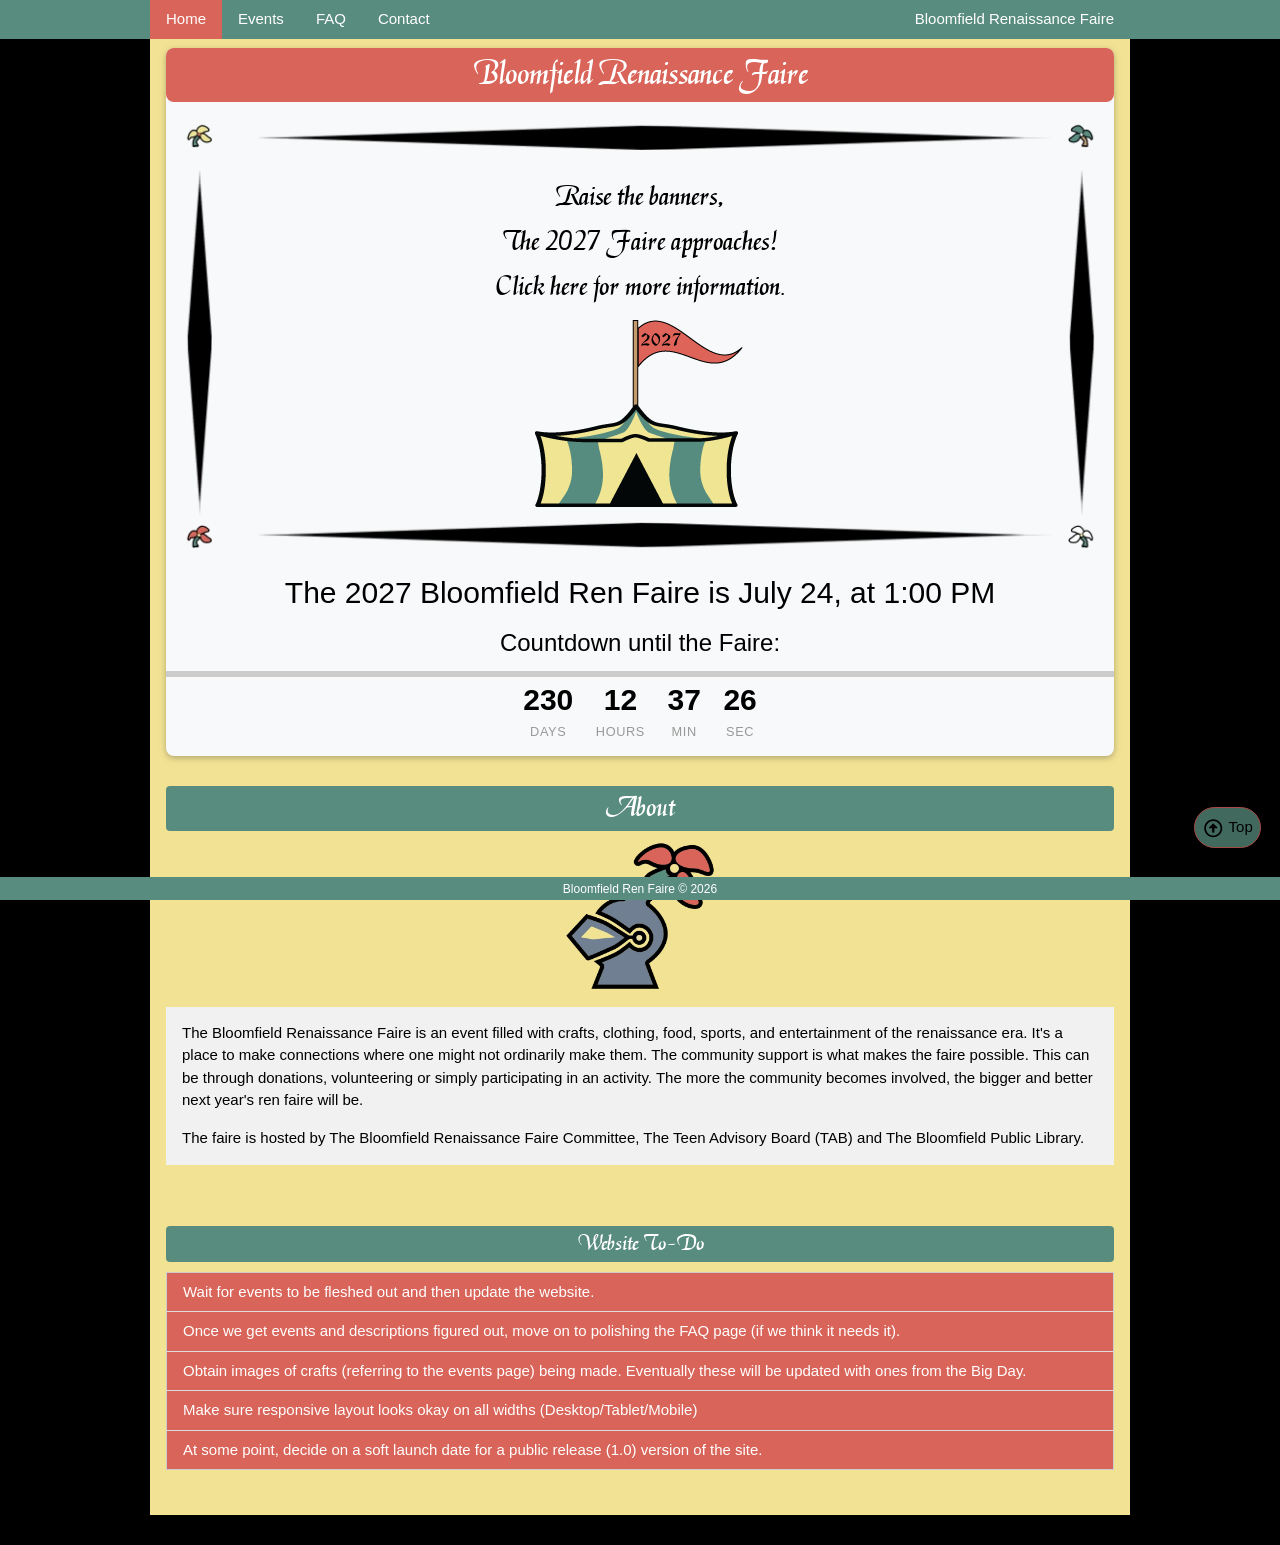
==== commit 615ec0d7: "0.1.1" ====
--- a/index.html
+++ b/index.html
@@ -3,7 +3,14 @@
 <head>
     <meta charset="UTF-8">
     <meta name="viewport" content="width=device-width, initial-scale=1.0">
+    <meta name="description" content="Join us for the Bloomfield Renaissance Faire in Bloomfield, Iowa. Vendors, activies, performances and more on the courthouse square.">
     <link rel="shortcut icon" href="images/favicon.ico">
+    <!-- Open Graph tags (controls how a page looks shared on social media) -->
+    <meta property="og:title" content="Bloomfield Renaissance Faire">
+    <meta property="og:description" content="Vendors, activies, performances and more on the courthouse square.">
+    <meta property="og:image" content="https://bloomfieldrenfaire.github.io/BRF-Website/images/animated/Tent-2027-Flag.webp">
+    <meta property="og:url" content="https://bloomfieldrenfaire.github.io/BRF-Website/index.html">
+    <meta property="og:type" content="website">
     <!-- W3 CSS -->
     <link rel="stylesheet" href="css/w3.css">
     <!-- Custom CSS -->
@@ -19,6 +26,7 @@
     <nav class="w3-bar w3-content">
         <a class="w3-bar-item w3-button w3-hide-large w3-hide-medium w3-right" href="javascript:void(0)" onclick="mobileMenu()"><svg class="brf-icon"><use href="images/sprite.svg#icon-bars"></use></svg></a>
         <a href="index.html" class="w3-bar-item w3-button w3-right w3-hide-small w3-text-white">Bloomfield Renaissance Faire</a>
+        <a href="index.html" class="w3-bar-item w3-button w3-left w3-hide-large w3-hide-medium w3-text-white">Bloomfield Renaissance Faire</a>
         <a href="index.html" class="w3-bar-item w3-button w3-hide-small w3-text-white brf-color-accent">Home</a>
         <a href="events.html" class="w3-bar-item w3-button w3-hide-small w3-text-white">Events</a>
         <a href="faq.html" class="w3-bar-item w3-button w3-hide-small w3-text-white">FAQ</a>
@@ -82,23 +90,21 @@
         <section>
             <h3 class="w3-text-center w3-round brf-color-secondary w3-text-white brf-font-magik">Website To-Do</h3>
             <ul class="w3-ul w3-border brf-color-accent w3-text-white">
-                <li>Test live site on mobile</li>
-                <li>Decide if I should remove all the extra flag images I made</li>
+                <li>Wait for events to be fleshed out and then update the website.</li>
+                <li>Once we get events and descriptions figured out, move on to polishing the FAQ page (if we think it needs it).</li>
+                <li>Obtain images of crafts (referring to the events page) being made. Eventually these will be updated with ones from the Big Day.</li>
                 <li>Make sure responsive layout looks okay on all widths (Desktop/Tablet/Mobile)</li>
-                <li>Obtain images of crafts (referring to the events page) being made. Eventually these will be updated with ones from the Big Day.</li>
-                <li>images need to be .webp</li>
                 <li>At some point, decide on a soft launch date for a public release (1.0) version of the site.</li>
-                <li>Remove or Comment out, W3 CSS links (before public release)</li>
             </ul>
         </section>
-        <section> 
+        <!-- <section> 
             <h3 class="w3-text-center w3-round brf-color-secondary w3-text-white brf-font-magik">W3 CSS Links</h3>
             <ul class="w3-ul">
                 <li><a href="https://www.w3schools.com/w3css/default.asp" target="_blank">W3 CSS</a></li>
                 <li><a href="https://www.w3schools.com/w3css/w3css_examples.asp" target="_blank">W3 CSS Examples</a></li>
                 <li><a href="https://www.w3schools.com/w3css/w3css_references.asp" target="_blank">W3 CSS References</a></li>
             </ul>
-        </section>
+        </section> -->
 
         <a href="#" class="brf-to-top w3-button"><svg class="brf-icon"><use href="images/sprite.svg#icon-arrow-alt-circle-up"></use></svg> Top</a>
     </main>
--- a/css/brf-css.css
+++ b/css/brf-css.css
@@ -1,4 +1,4 @@
-/*! Bloomfield Ren Faire version 0.1.0 - Oct 2026 */
+/*! Bloomfield Ren Faire version 0.1.1 - Oct 2026 */
 
 /* Table of Contents
 ---------------------------
@@ -215,6 +215,18 @@
     margin: 0 0.5rem 0 0.5rem;
 }
 
+/* Contact */
+.brf-page-contact .brf-icon {
+    width: 3rem;  /* default is 1.5rem */
+    height: 3rem;  /* default is 1.5rem */
+}
+
+/* reset the to-top button back to the default size */
+.brf-page-contact .brf-to-top .brf-icon {
+    width: 1.5rem;
+    height: 1.5rem;
+}
+
 /* 09 Media Queries */
 
 /* Mobile */
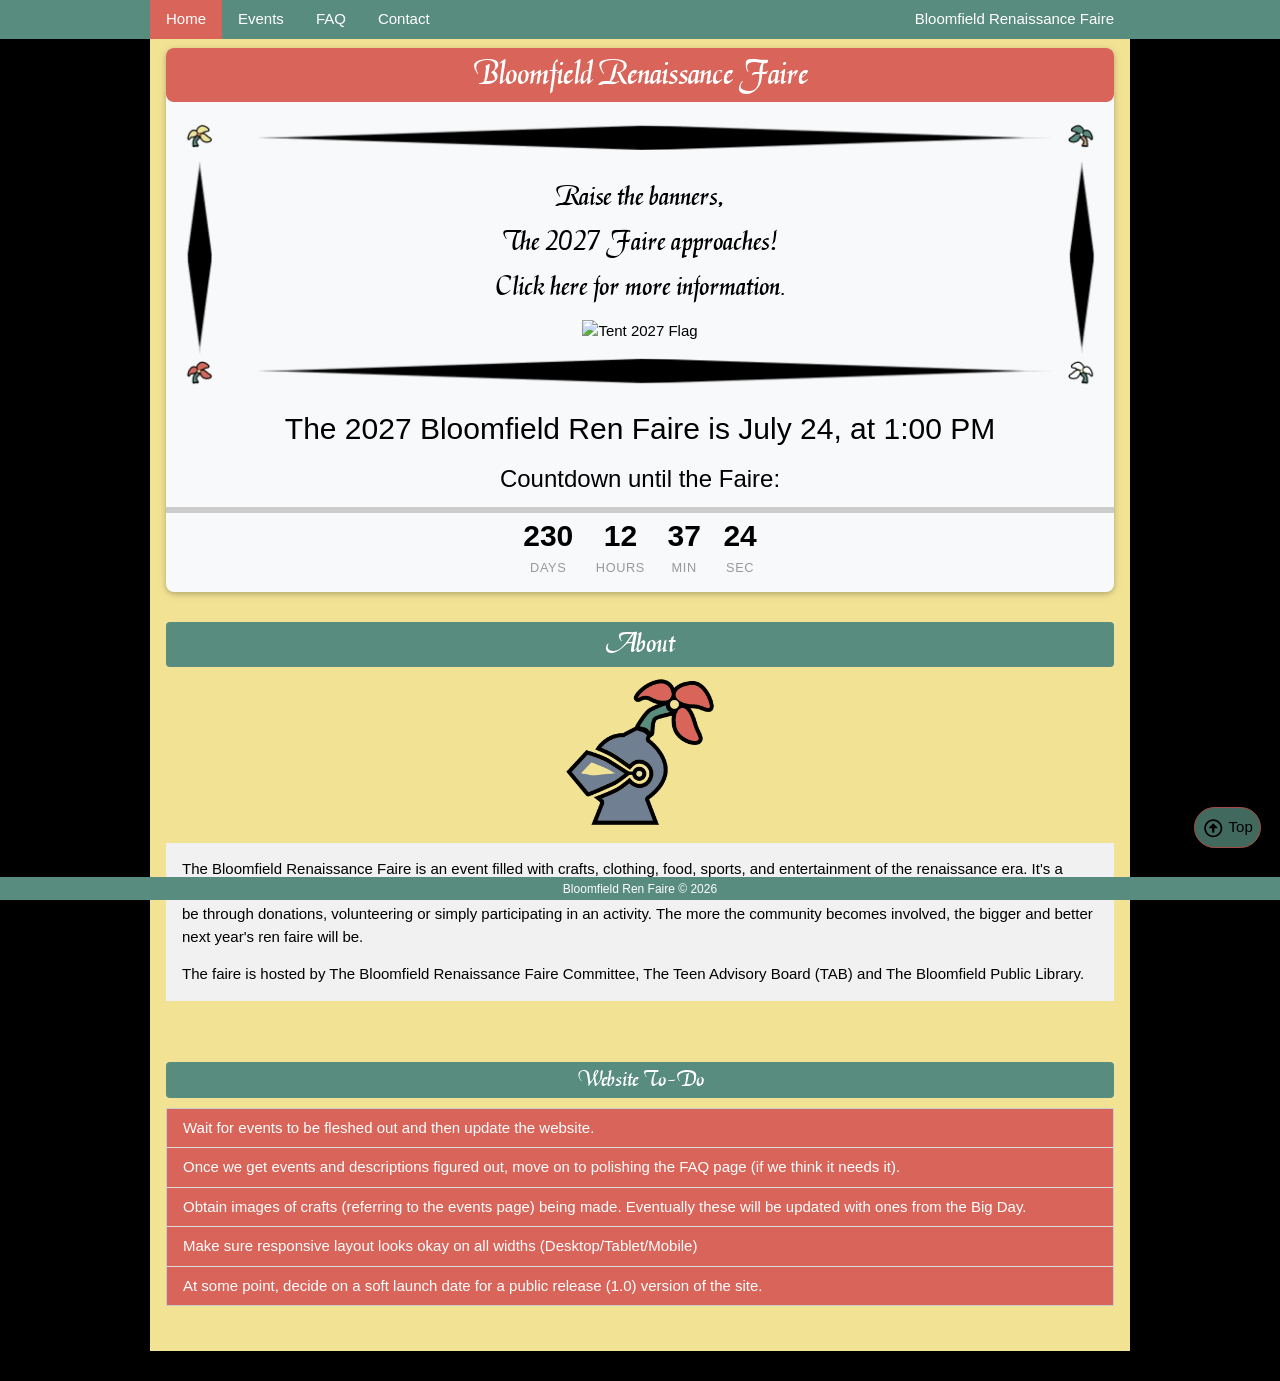
==== commit 17f68e2e: "0.1.2" ====
--- a/index.html
+++ b/index.html
@@ -3,12 +3,15 @@
 <head>
     <meta charset="UTF-8">
     <meta name="viewport" content="width=device-width, initial-scale=1.0">
-    <meta name="description" content="Join us for the Bloomfield Renaissance Faire in Bloomfield, Iowa. Vendors, activies, performances and more on the courthouse square.">
+    <meta name="description" content="Join us for the Bloomfield Renaissance Faire in Bloomfield, Iowa. There will be vendors, activities, performances and more on the courthouse square.">
     <link rel="shortcut icon" href="images/favicon.ico">
     <!-- Open Graph tags (controls how a page looks shared on social media) -->
     <meta property="og:title" content="Bloomfield Renaissance Faire">
-    <meta property="og:description" content="Vendors, activies, performances and more on the courthouse square.">
-    <meta property="og:image" content="https://bloomfieldrenfaire.github.io/BRF-Website/images/animated/Tent-2027-Flag.webp">
+    <meta property="og:description" content="Join us for the Bloomfield Renaissance Faire in Bloomfield, Iowa. There will be vendors, activities, performances and more on the courthouse square.">
+    <meta property="og:image" content="https://bloomfieldrenfaire.github.io/BRF-Website/images/og/og-home.webp">
+    <meta property="og:image:alt" content="Bloomfield Ren Faire open graph image for the home page">
+    <meta property="og:image:width" content="1200">
+    <meta property="og:image:height" content="630">
     <meta property="og:url" content="https://bloomfieldrenfaire.github.io/BRF-Website/index.html">
     <meta property="og:type" content="website">
     <!-- W3 CSS -->
@@ -49,7 +52,7 @@
                             The 2027 Faire approaches!<br>
                             Click here for more information.
                         </h2>
-                        <img src="images/Animated/Tent-2027-Flag.webp" alt="Tent 2027 Flag" class="w3-image">
+                        <img src="images/animated/Tent-2027-Flag.webp" alt="Tent 2027 Flag" class="w3-image">
                     </a>
                 </div>
                 <h2 class="w3-text-center">The 2027 Bloomfield Ren Faire is July 24, at 1:00 PM</h2>
@@ -97,14 +100,6 @@
                 <li>At some point, decide on a soft launch date for a public release (1.0) version of the site.</li>
             </ul>
         </section>
-        <!-- <section> 
-            <h3 class="w3-text-center w3-round brf-color-secondary w3-text-white brf-font-magik">W3 CSS Links</h3>
-            <ul class="w3-ul">
-                <li><a href="https://www.w3schools.com/w3css/default.asp" target="_blank">W3 CSS</a></li>
-                <li><a href="https://www.w3schools.com/w3css/w3css_examples.asp" target="_blank">W3 CSS Examples</a></li>
-                <li><a href="https://www.w3schools.com/w3css/w3css_references.asp" target="_blank">W3 CSS References</a></li>
-            </ul>
-        </section> -->
 
         <a href="#" class="brf-to-top w3-button"><svg class="brf-icon"><use href="images/sprite.svg#icon-arrow-alt-circle-up"></use></svg> Top</a>
     </main>
--- a/css/brf-css.css
+++ b/css/brf-css.css
@@ -1,4 +1,4 @@
-/*! Bloomfield Ren Faire version 0.1.1 - Oct 2026 */
+/*! Bloomfield Ren Faire version 0.1.2 - Oct 2026 */
 
 /* Table of Contents
 ---------------------------
